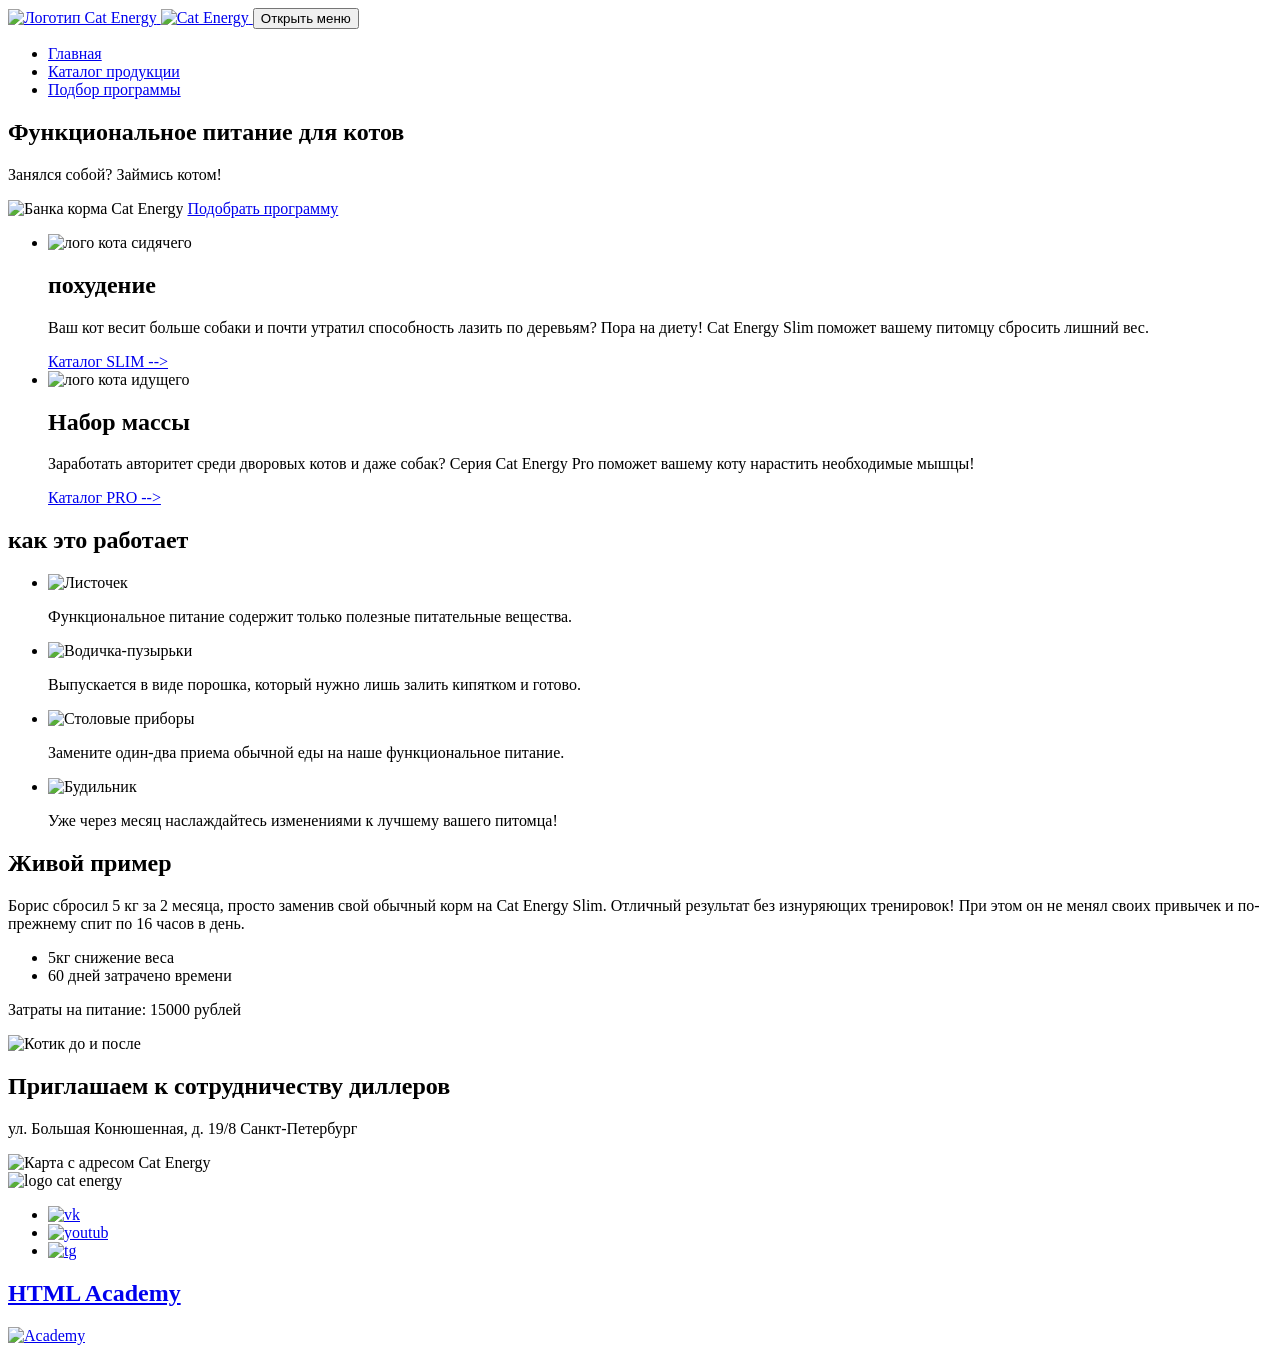
==== source/index.html @ 2f7c8b17 "Добавляет разметку (#3)" ====
<!DOCTYPE html>
<html class="page" lang="ru">

<head>
  <meta charset="UTF-8">
  <title>Cat Energy</title>
  <meta name="viewport" content="width=device-width,initial-scale=1">
  <link rel="stylesheet" href="styles/styles.css">
  <script src="scripts/index.js" defer></script>
</head>

<body class="page__body">

  <header class="page-header">
    <nav class="main-navigation">
      <a class="main-navigation__logo" href="index.html">
        <img class="main-navigation__logo-image" src="img/logo-mobile.svg" width="33" height="38" alt="Логотип Cat Energy">

        <img class="main-navigation__logo-text" src="img/logo-text.svg" width="101" height="18" alt="Cat Energy">
      </a>

      <button class="main-navigation__toggle" type="button">
        <span class="visually-hidden">
          Открыть меню
        </span>
      </button>

      <ul class="site-list">
        <li class="site-list__item">
          <a class="site-list__link site-list__link--current" href="catalog.html">
            Главная
          </a>
        </li>

        <li class="site-list__item">
          <a class="site-list__link" href="catalog.html">
            Каталог продукции
          </a>
        </li>

        <li class="site-list__item">
          <a class="site-list__link" href="#">
            Подбор программы
          </a>
        </li>
      </ul>
    </nav>
  </header>

  <main class="main-container">

    <section class="promo">
      <h1 class="promo__title">
        Функциональное питание для котов
      </h1>

      <p class="promo__text">
        Занялся собой? Займись котом!
      </p>

      <img class="promo__image" src="img/index-can-mobile.png" width="280" height="270" alt="Банка корма Cat Energy">

      <a class="promo__button button" href="catalog.html">
        Подобрать программу
      </a>
    </section>

    <section class="programs">

      <ul class="programs__list">
        <li class="programs__item">
          <img class="programs__logo" src="#" width="50" height="50" alt="лого кота сидячего">
          <h2 class="programs__title">похудение</h2>
          <p class="programs__paragraph">
            Ваш кот весит больше собаки и почти утратил способность лазить по деревьям? Пора на диету! Cat Energy Slim поможет вашему питомцу сбросить лишний вес.
          </p>
          <a class="programs__link" href="#">Каталог SLIM --></a>
        </li>
        <li class="programs__item">
          <img class="programs__logo" src="#" width="67" height="50" alt="лого кота идущего">
          <h2 class="programs__title">Набор массы</h2>
          <p class="programs__paragraph">
            Заработать авторитет среди дворовых котов и даже собак? Серия Cat Energy Pro поможет вашему коту нарастить необходимые мышцы!</p>
          <a class=" programs__link" href="#">Каталог PRO --></a>
        </li>
      </ul>
    </section>

    <section class="adventeges">
      <h2 class="adventeges__title">как это работает</h2>
      <ul class="adventeges__list">
        <li class="adventeges__item">
          <img src="#" width="60" height="60" alt="Листочек">
          <p class="adventeges__paragraph">Функциональное питание
            содержит только полезные
            питательные вещества.</p>
        </li>
        <li class="adventeges__item">
          <img src="#" width="60" height="60" alt="Водичка-пузырьки">
          <p class="adventeges__paragraph">Выпускается в виде порошка,
            который нужно лишь залить
            кипятком и готово.</p>
        </li>
        <li class="adventeges__item">
          <img src="#" width="60" height="60" alt="Столовые приборы">
          <p class="adventeges__paragraph">Замените один-два приема
            обычной еды на наше
            функциональное питание.</p>
        </li>
        <li class="adventeges__item">
          <img src="#" width="60" height="60" alt="Будильник">
          <p class="adventeges__paragraph">Уже через месяц наслаждайтесь изменениями к лучшему вашего питомца!</p>
        </li>
      </ul>
    </section>

    <section class="example">
      <h2 class="example__title">Живой пример</h2>
      <p class="example__paragraph">Борис сбросил 5 кг за 2 месяца, просто заменив свой обычный корм на Cat Energy Slim. Отличный результат без изнуряющих тренировок! При этом он не менял своих привычек и по-прежнему спит по 16 часов в день.</p>
      <ul class="example__list">
        <li class="example__item">5кг снижение веса</li>
        <li class="example__item">60 дней затрачено времени</li>
      </ul>
      <p class=" example_paragraph">Затраты на питание: 15000 рублей</p>
      <img class="example__logo" width="280" height="256" src="#" alt="Котик до и после">

    </section>

    <section class="contacts">
      <h2 class="contacts__title">Приглашаем к сотрудничеству диллеров</h2>
      <p class="contacts__paragraph">ул. Большая
        Конюшенная, д. 19/8
        Санкт-Петербург</p>
      <img class="contacts__map" width="320" height="362" src="#" alt="Карта с адресом Cat Energy">
    </section>
  </main>

  <footer class="site-footer">
    <img class="site-footer__logo" width="128" height="24" src="#" alt="logo cat energy">
    <ul class=" site-footer__social-network">
      <li class="site-footer__social-network-item">
        <a class="site-footer__social-network-link" href="#">
          <img class="site-footer__social-network-icon" width="28" height="22" src="#" alt="vk">
        </a>
      </li>
      <li class="site-footer__social-network-item">
        <a class="site-footer__social-network-link" href="#">
          <img class="site-footer__social-network-icon" width="28" height="22" src="#" alt="youtub">
        </a>
      </li>

      <li class="site-footer__social-network-item">
        <a class="site-footer__social-network-link" href="#">
          <img class="site-footer__social-network-icon" width="28" height="22" src="#" alt="tg">
        </a>
      </li>
    </ul>

    <section class="site-footer__copiright">
      <a class="site-footer__copiright-link" href="#">
        <h2 class="site-footer__copiright-title">
          HTML Academy
        </h2>
      </a>
      <a class="site-footer__copiright-link" href="#">
        <img class="site-footer__copiright-icon" width="27" height="34" src="#" alt="Academy">
      </a>
    </section>
  </footer>
</body>

</html>
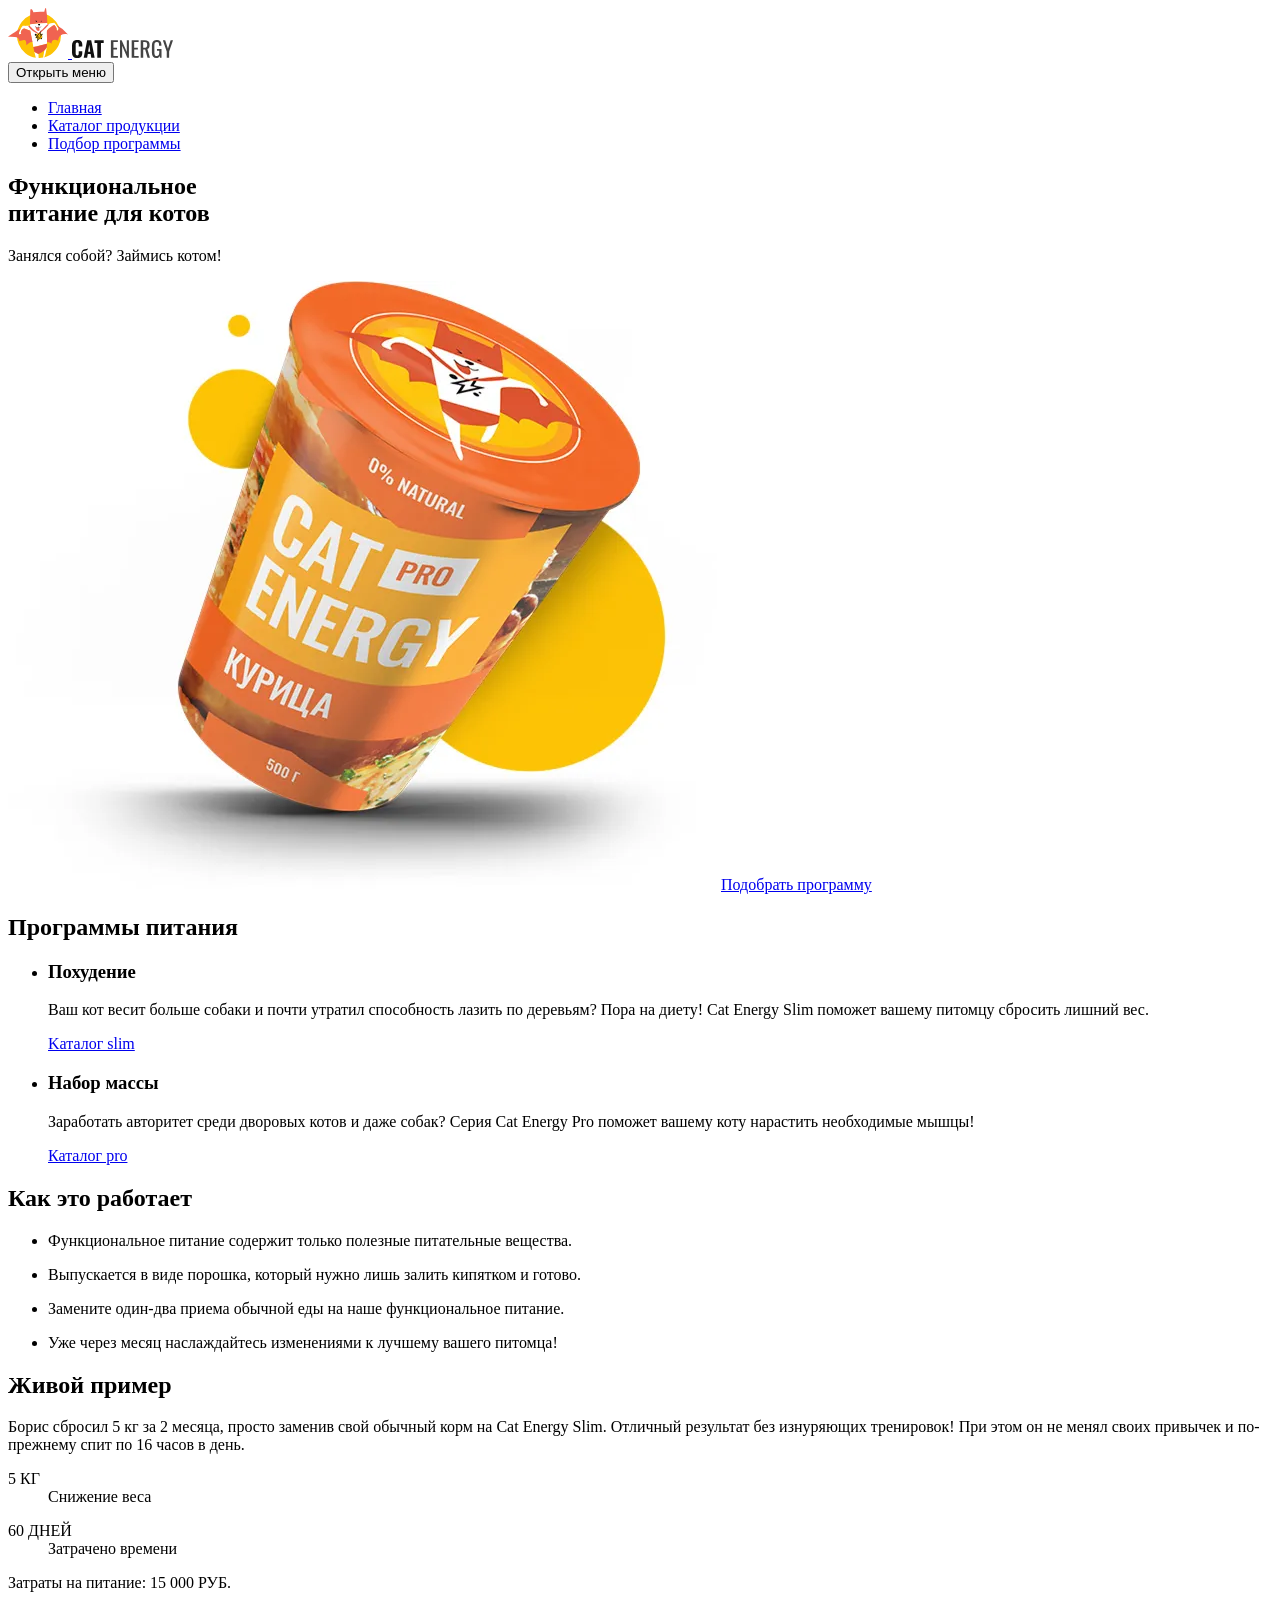
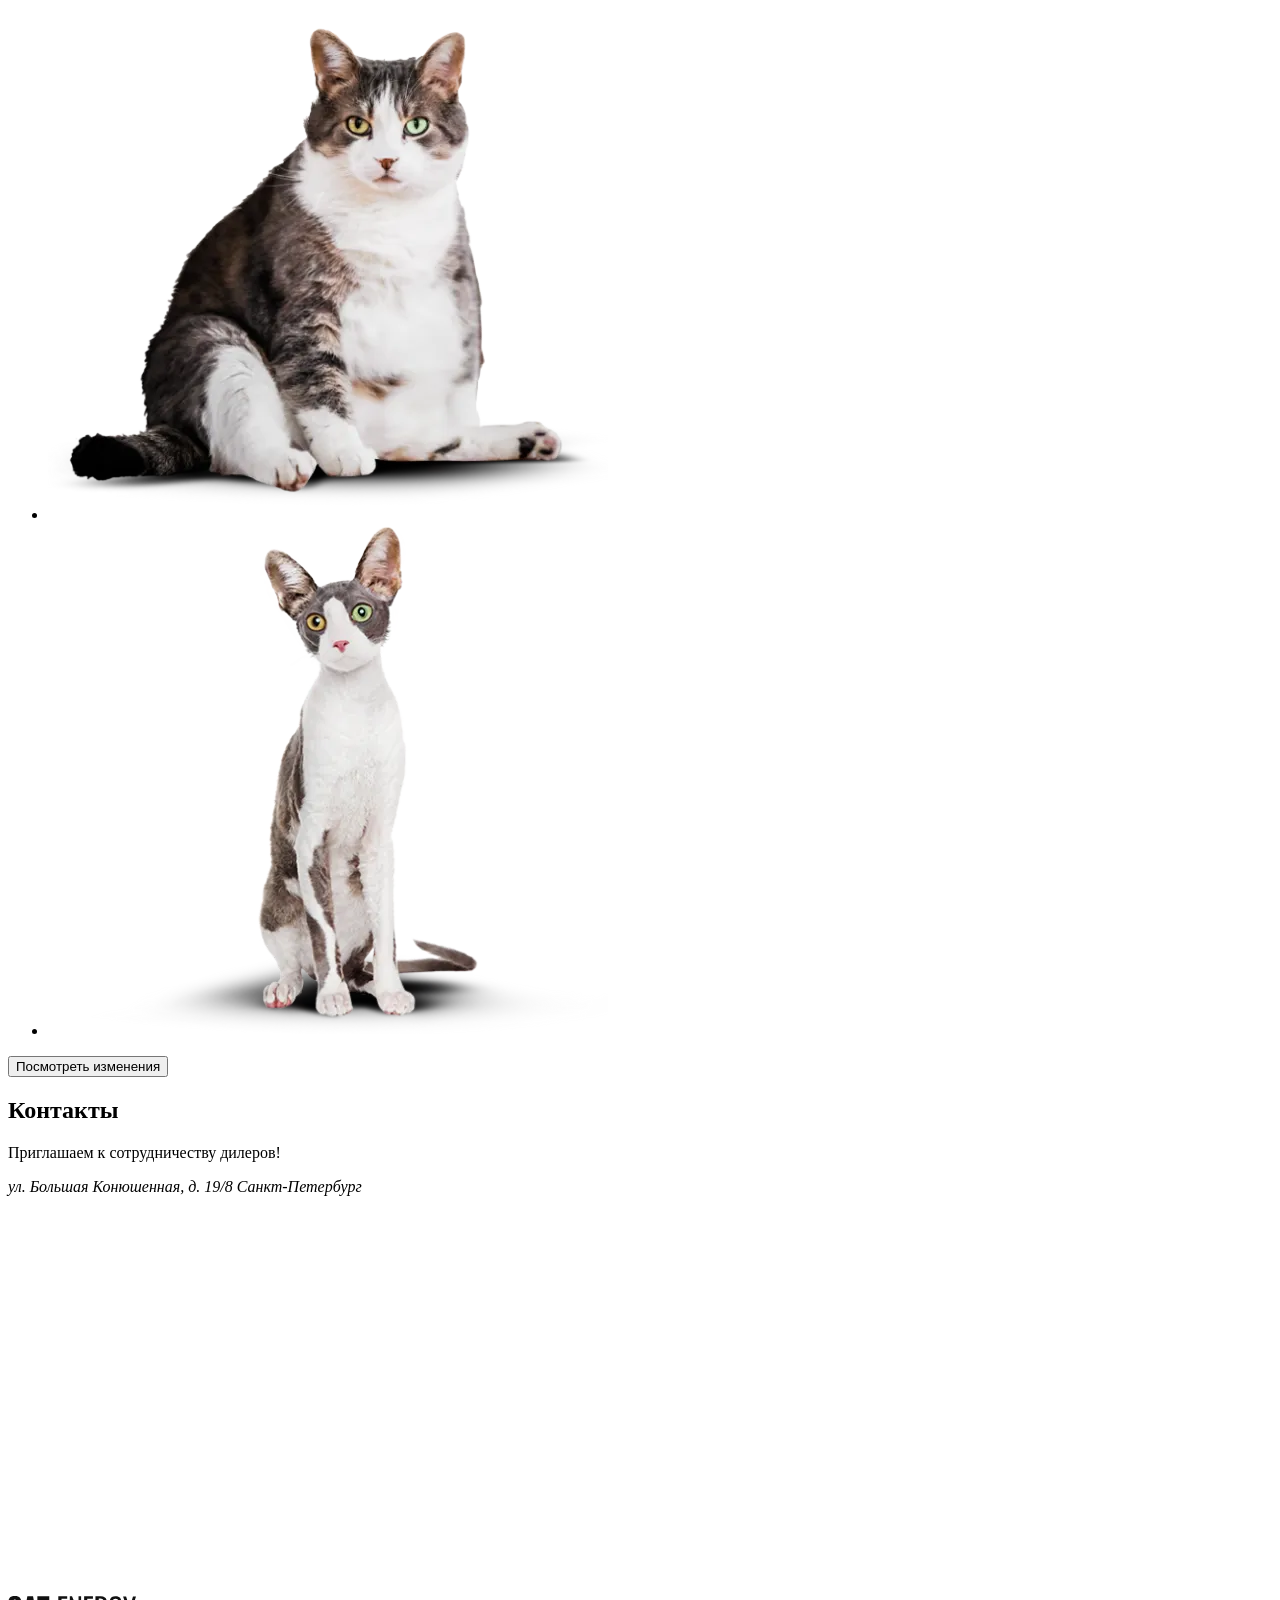
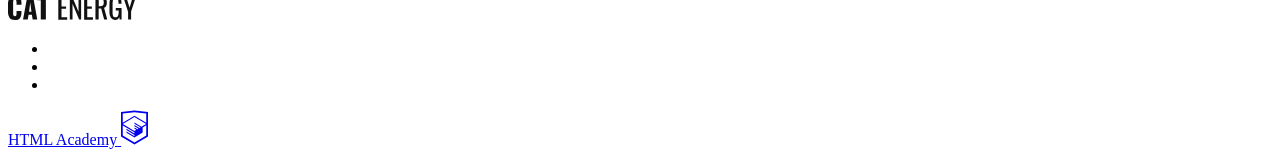
==== commit f04c854c: "Добавляет графику (#4)" ====
--- a/source/index.html
+++ b/source/index.html
@@ -3,170 +3,241 @@
 
 <head>
   <meta charset="UTF-8">
-  <title>Cat Energy</title>
+  <title>«Кэт энерджи» - функциональное питание для котов</title>
   <meta name="viewport" content="width=device-width,initial-scale=1">
+  <meta name="description" content="Производитель диетического кошачьего корма «Кэт энерджи».">
   <link rel="stylesheet" href="styles/styles.css">
+  <link rel="preload" href="fonts/oswald/oswaldregular.woff2" type="font/woff2" as="font" crossorigin="anonymous">
+  <link rel="preload" href="fonts/lato/Lato-Regular.woff2" type="font/woff2" as="font" crossorigin="anonymous">
   <script src="scripts/index.js" defer></script>
+  <link rel="icon" href="favicon.ico">
+  <link rel="icon" href="favicons/icon.svg" type="image/svg+xml">
+  <link rel="apple-touch-icon" href="favicons/apple-touch-icon.png">
+  <link rel="manifest" href="manifest.webmanifest">
 </head>
 
 <body class="page__body">
 
-  <header class="page-header">
-    <nav class="main-navigation">
-      <a class="main-navigation__logo" href="index.html">
-        <img class="main-navigation__logo-image" src="img/logo-mobile.svg" width="33" height="38" alt="Логотип Cat Energy">
-
-        <img class="main-navigation__logo-text" src="img/logo-text.svg" width="101" height="18" alt="Cat Energy">
+  <header class="main-header">
+    <div class="main-header__container">
+      <a class="main-header__logo logo" href="/">
+        <picture>
+          <source width="70" height="59" type="image/svg+xml" media="(min-width: 1440px)" srcset="images/logo-desktop.svg">
+          <source width="60" height="50" type="image/svg+xml" media="(min-width: 768px)" srcset="images/logo-tablet.svg">
+          <img class="logo__picture" src="images/logo-mobile.svg" width="33" height="38" alt="Логотип Cat Energy">
+        </picture>
+        <picture>
+          <source width="118" height="21" type="image/svg+xml" media="(min-width: 1440px)" srcset="images/logo-text-desktop.svg">
+          <source width="101" height="18" type="image/svg+xml" media="(min-width: 768px)" srcset="images/logo-text-tablet.svg">
+          <img class="logo__image" src="images/logo-text-mobile.svg" width="101" height="18" alt="Текст логотипа Cat Energy">
+        </picture>
       </a>
-
-      <button class="main-navigation__toggle" type="button">
-        <span class="visually-hidden">
-          Открыть меню
-        </span>
+    </div>
+
+    <nav class="main-navigation main-navigation--closed main-navigation--nojs">
+      <button class="main-navigation__toggle" type="button" aria-label="Main navigation">
+        <span class="visually-hidden">Открыть меню</span>
       </button>
-
-      <ul class="site-list">
-        <li class="site-list__item">
-          <a class="site-list__link site-list__link--current" href="catalog.html">
-            Главная
-          </a>
-        </li>
-
-        <li class="site-list__item">
-          <a class="site-list__link" href="catalog.html">
-            Каталог продукции
-          </a>
-        </li>
-
-        <li class="site-list__item">
-          <a class="site-list__link" href="#">
-            Подбор программы
-          </a>
-        </li>
-      </ul>
+      <div class="main-navigation__wrapper">
+        <ul class="main-navigation__list site-list main-navigation__list--close">
+          <li class="site-list__item site-list__item--active">
+            <a class="main-navigation__link main-navigation__link--index main-navigation__link--current" href="/">Главная</a>
+          </li>
+          <li class="site-list__item">
+            <a class="main-navigation__link main-navigation__link--index" href="catalog.html">Каталог продукции</a>
+          </li>
+          <li class="site-list__item">
+            <a class="main-navigation__link main-navigation__link--index" href="#">Подбор программы</a>
+          </li>
+        </ul>
+      </div>
     </nav>
   </header>
 
   <main class="main-container">
-
     <section class="promo">
-      <h1 class="promo__title">
-        Функциональное питание для котов
-      </h1>
-
-      <p class="promo__text">
-        Занялся собой? Займись котом!
-      </p>
-
-      <img class="promo__image" src="img/index-can-mobile.png" width="280" height="270" alt="Банка корма Cat Energy">
-
-      <a class="promo__button button" href="catalog.html">
-        Подобрать программу
+      <div class="promo__wrapper">
+        <h1 class="promo__title title">Функциональное<br>питание для котов</h1>
+        <p class="promo__slogan">Занялся собой? Займись котом!</p>
+      </div>
+      <div class="container">
+        <picture>
+          <source width="552" height="499" type="image/webp" media="(min-width: 1440px)" srcset="images/can-desktop@1x.webp, images/can-desktop@2x.webp 2x">
+          <source width="709" height="609" type="image/webp" media="(min-width: 768px)" srcset="images/can-tablet@1x.webp, images/can-tablet@2x.webp 2x">
+          <source type="image/webp" srcset="images/can-mobile@1x.webp, images/can-mobile@2x.webp 2x">
+          <source width="552" height="499" type="image/png" media="(min-width: 1440px)" srcset="images/can-desktop@1x.png 1x, images/can-desktop@2x.png 2x">
+          <source width="709" height="609" type="image/jpeg" media="(min-width: 768px)" srcset="images/can-tablet@1x.jpg 1x, images/can-tablet@2x.jpg 2x">
+          <img class="promo__image" src="images/can-mobile@1x.png" width="280" height="270" srcset="images/can-mobile@2x.png 2x" alt="Упаковка еды для котов серии PRO">
+        </picture>
+        <a class="promo__link button text-boxes" href="#">Подобрать программу</a>
+      </div>
+    </section>
+    <section class="programs container container-padding">
+      <div class="programs__wrapper">
+        <h2 class="visually-hidden">Программы питания</h2>
+        <ul class="programs__list">
+          <li class="programs__item programs__item--loss">
+            <h3 class="programs__title">Похудение</h3>
+            <p class="programs__description">
+              Ваш кот весит больше собаки и почти утратил способность
+              лазить по деревьям? Пора на диету! Cat Energy Slim поможет
+              вашему питомцу сбросить лишний вес.
+            </p>
+            <a class="programs__link" href="#">
+              Kаталог slim
+              <span class="programs__link-icon"></span></a>
+          </li>
+          <li class="programs__item programs__item--gain">
+            <h3 class="programs__title programs__title--gain">Набор массы</h3>
+            <p class="programs__description">
+              Заработать авторитет среди дворовых котов и даже собак?
+              Серия Cat Energy Pro поможет вашему коту нарастить
+              необходимые мышцы!
+            </p>
+            <a class="programs__link" href="#">
+              Каталог pro
+              <span class="programs__link-icon"></span></a>
+          </li>
+        </ul>
+      </div>
+    </section>
+    <section class="guide container container-padding">
+      <div class="guide__wrapper">
+        <h2 class="guide__title title-second">Как это работает</h2>
+        <ul class="guide__list">
+          <li class="guide__item guide__item--nutrients  enumerator">
+            <p class="guide__description">
+              Функциональное питание
+              содержит только полезные
+              питательные вещества.
+            </p>
+          </li>
+          <li class="guide__item guide__item--powder  enumerator">
+            <p class="guide__description">
+              Выпускается в виде порошка,
+              который нужно лишь залить
+              кипятком и готово.
+            </p>
+          </li>
+          <li class="guide__item guide__item--replacement enumerator">
+            <p class="guide__description">
+              Замените один-два приема
+              обычной еды на наше
+              функциональное питание.
+            </p>
+          </li>
+          <li class="guide__item guide__item--change  enumerator">
+            <p class="guide__description">
+              Уже через месяц наслаждайтесь
+              изменениями к лучшему вашего
+              питомца!
+            </p>
+          </li>
+        </ul>
+      </div>
+    </section>
+    <section class=" example">
+      <div class="example__wrapper">
+        <div class="example__background container container-padding">
+          <h2 class="example__title title-second">Живой пример</h2>
+          <p class="example__text">
+            Борис сбросил 5 кг за 2 месяца, просто заменив свой
+            обычный корм на Cat Energy Slim. Отличный результат
+            без изнуряющих тренировок! При этом он не менял своих
+            привычек и по-прежнему спит по 16 часов в день.
+          </p>
+          <div class="example__line">
+            <div class="example__list">
+              <dl class="example__discription">
+                <dt class="example__value">5 КГ</dt>
+                <dd class="example__option">Cнижение веса</dd>
+              </dl>
+              <dl class="example__discription">
+                <dt class="example__value">60 ДНЕЙ</dt>
+                <dd class="example__option">Затрачено времени</dd>
+              </dl>
+            </div>
+            <p class="example__cost">Затраты на питание: <span class="example__price">15 000 РУБ.</span></p>
+          </div>
+        </div>
+        <div class="slider">
+          <div class="slider__container">
+            <ul class="slider__images">
+              <li class="slider__image slider__image--before">
+                <picture>
+                  <source type="image/webp" media="(min-width: 768px)" srcset="images/cat-before-tablet-desktop@1x.webp, images/cat-before-tablet-desktop@2x.webp 2x" width="560" height="512">
+                  <source type="image/webp" srcset="images/cat-before-mobile@1x.webp, images/cat-before-mobile@2x.webp 2x">
+                  <source type="image/png" media="(min-width: 768px)" srcset="images/cat-before-tablet-desktop@1x.png, images/cat-before-tablet-desktop@2x.png 2x" width="560" height="512">
+                  <img class="slider__before" src="images/cat-before-mobile@1x.png" srcset="images/cat-before-mobile@2x.png 2x" alt="Кот до приема cat Energy" width="280" height="256">
+                </picture>
+              </li>
+              <li class="slider__image slider__image--after">
+                <picture>
+                  <source type="image/webp" media="(min-width: 768px)" srcset="images/cat-after-tablet-desktop@1x.webp, images/cat-after-tablet-desktop@2x.webp 2x" width="560" height="512">
+                  <source type="image/webp" srcset="images/cat-after-mobile@1x.webp, images/cat-after-mobile@2x.webp 2x">
+                  <source type="image/png" media="(min-width: 768px)" srcset="images/cat-after-tablet-desktop@1x.png, images/cat-after-tablet-desktop@2x.png 2x" width="560" height="512">
+                  <img class="slider__after" src="images/cat-after-mobile@1x.png" srcset="images/cat-after-mobile@2x.png 2x" alt="Кот после приема cat Energy" width="280" height="256">
+                </picture>
+              </li>
+            </ul>
+
+            <div class="slider__input">
+              <button class="slider__button" type="button">
+                <span class="visually-hidden">Посмотреть изменения</span>
+              </button>
+            </div>
+          </div>
+        </div>
+      </div>
+    </section>
+  </main>
+  <footer class="main-footer">
+    <section class="contacts">
+      <h2 class="visually-hidden">Контакты</h2>
+      <div class="contacts__wrapper container container-padding">
+        <div class="contacts__content">
+          <p class="contacts__slogan text-boxes">Приглашаем
+            <span class="line-break-span">к сотрудничеству</span>
+            дилеров!
+          </p>
+          <address class="contacts__address">ул. Большая
+            <span class="line-break-span">Конюшенная, д. 19/8</span>
+            <span class="contacts__city">Санкт-Петербург</span>
+          </address>
+        </div>
+      </div>
+      <div class="contacts__map" id="map" style="width:100%; height:400px"></div>
+    </section>
+    <div class="main-footer__wrapper container container-padding">
+      <a class="main-footer__logo logo" href="/" aria-label="Логотип Cat Energy">
+        <img class="logo__text" src="images/logo-text.svg" width="128" height="24" alt="Товарный знак компании Cat Energy">
       </a>
-    </section>
-
-    <section class="programs">
-
-      <ul class="programs__list">
-        <li class="programs__item">
-          <img class="programs__logo" src="#" width="50" height="50" alt="лого кота сидячего">
-          <h2 class="programs__title">похудение</h2>
-          <p class="programs__paragraph">
-            Ваш кот весит больше собаки и почти утратил способность лазить по деревьям? Пора на диету! Cat Energy Slim поможет вашему питомцу сбросить лишний вес.
-          </p>
-          <a class="programs__link" href="#">Каталог SLIM --></a>
-        </li>
-        <li class="programs__item">
-          <img class="programs__logo" src="#" width="67" height="50" alt="лого кота идущего">
-          <h2 class="programs__title">Набор массы</h2>
-          <p class="programs__paragraph">
-            Заработать авторитет среди дворовых котов и даже собак? Серия Cat Energy Pro поможет вашему коту нарастить необходимые мышцы!</p>
-          <a class=" programs__link" href="#">Каталог PRO --></a>
-        </li>
-      </ul>
-    </section>
-
-    <section class="adventeges">
-      <h2 class="adventeges__title">как это работает</h2>
-      <ul class="adventeges__list">
-        <li class="adventeges__item">
-          <img src="#" width="60" height="60" alt="Листочек">
-          <p class="adventeges__paragraph">Функциональное питание
-            содержит только полезные
-            питательные вещества.</p>
-        </li>
-        <li class="adventeges__item">
-          <img src="#" width="60" height="60" alt="Водичка-пузырьки">
-          <p class="adventeges__paragraph">Выпускается в виде порошка,
-            который нужно лишь залить
-            кипятком и готово.</p>
-        </li>
-        <li class="adventeges__item">
-          <img src="#" width="60" height="60" alt="Столовые приборы">
-          <p class="adventeges__paragraph">Замените один-два приема
-            обычной еды на наше
-            функциональное питание.</p>
-        </li>
-        <li class="adventeges__item">
-          <img src="#" width="60" height="60" alt="Будильник">
-          <p class="adventeges__paragraph">Уже через месяц наслаждайтесь изменениями к лучшему вашего питомца!</p>
-        </li>
-      </ul>
-    </section>
-
-    <section class="example">
-      <h2 class="example__title">Живой пример</h2>
-      <p class="example__paragraph">Борис сбросил 5 кг за 2 месяца, просто заменив свой обычный корм на Cat Energy Slim. Отличный результат без изнуряющих тренировок! При этом он не менял своих привычек и по-прежнему спит по 16 часов в день.</p>
-      <ul class="example__list">
-        <li class="example__item">5кг снижение веса</li>
-        <li class="example__item">60 дней затрачено времени</li>
-      </ul>
-      <p class=" example_paragraph">Затраты на питание: 15000 рублей</p>
-      <img class="example__logo" width="280" height="256" src="#" alt="Котик до и после">
-
-    </section>
-
-    <section class="contacts">
-      <h2 class="contacts__title">Приглашаем к сотрудничеству диллеров</h2>
-      <p class="contacts__paragraph">ул. Большая
-        Конюшенная, д. 19/8
-        Санкт-Петербург</p>
-      <img class="contacts__map" width="320" height="362" src="#" alt="Карта с адресом Cat Energy">
-    </section>
-  </main>
-
-  <footer class="site-footer">
-    <img class="site-footer__logo" width="128" height="24" src="#" alt="logo cat energy">
-    <ul class=" site-footer__social-network">
-      <li class="site-footer__social-network-item">
-        <a class="site-footer__social-network-link" href="#">
-          <img class="site-footer__social-network-icon" width="28" height="22" src="#" alt="vk">
+      <div class="main-footer__social social">
+        <ul class="social__list">
+          <li class="social__item">
+            <a class="social__link social__link--vkontakte" href="https://vk.com/htmlacademy" target="_blank" rel="noreferrer noopener" aria-label="Vkontakte">
+            </a>
+          </li>
+          <li class="social__item">
+            <a class="social__link social__link--youtube" href="https://www.youtube.com/user/htmlacademyru" target="_blank" rel="noreferrer noopener" aria-label="Youtube">
+            </a>
+          </li>
+          <li class="social__item">
+            <a class="social__link social__link--telegram" href="https://t.me/htmlacademy" target="_blank" rel="noreferrer noopener" aria-label="Telegram">
+            </a>
+          </li>
+        </ul>
+      </div>
+      <div class="main-footer__copyright copyright">
+        <a class="copyright__link" href="https://htmlacademy.ru/intensive/adaptive" target="_blank" rel="noreferrer noopener"><span>HTML Academy</span>
+          <svg class="copyright__link-logo" width="27" height="35" viewBox="0 0 27 35" fill="currentColor" xmlns="http://www.w3.org/2000/svg">
+            <path d="M13.6426 0.515754L13.5 0.5L0 1.90733V26.5129L13.5 34.5L27 26.5129V1.90733L13.6426 0.515754ZM25.2344 25.5151L13.5 32.4573L1.76561 25.5151V15.4293L13.4507 22.3451L13.4701 23.5984L5.45351 18.8548L5.44295 20.0801L13.4894 24.8885L13.5088 26.175L5.46408 21.4174L5.45351 22.6427L13.5 27.4511L21.6239 22.6182V21.3929V17.409L25.2432 15.2595L25.2344 25.5151ZM25.2344 13.9519L22.0147 15.8319L20.5325 16.7071L13.4666 12.5201L13.456 13.7454L19.4957 17.318L19.4429 17.3495L19.3126 17.4247L18.4536 17.9166L13.4666 14.9689L13.456 16.1942L17.3921 18.5222L16.4591 19.1314L16.438 19.1436L13.4666 17.402L13.456 18.6273L15.4029 19.7615L13.4155 20.9483L1.7973 14.0762L13.4349 7.11831L25.2344 13.9519ZM25.2344 12.7266L13.4401 5.81075L1.76561 12.7196V3.4897L13.5 2.26442L25.2344 3.4897V12.7266Z" />
+          </svg>
         </a>
-      </li>
-      <li class="site-footer__social-network-item">
-        <a class="site-footer__social-network-link" href="#">
-          <img class="site-footer__social-network-icon" width="28" height="22" src="#" alt="youtub">
-        </a>
-      </li>
-
-      <li class="site-footer__social-network-item">
-        <a class="site-footer__social-network-link" href="#">
-          <img class="site-footer__social-network-icon" width="28" height="22" src="#" alt="tg">
-        </a>
-      </li>
-    </ul>
-
-    <section class="site-footer__copiright">
-      <a class="site-footer__copiright-link" href="#">
-        <h2 class="site-footer__copiright-title">
-          HTML Academy
-        </h2>
-      </a>
-      <a class="site-footer__copiright-link" href="#">
-        <img class="site-footer__copiright-icon" width="27" height="34" src="#" alt="Academy">
-      </a>
-    </section>
+      </div>
+    </div>
   </footer>
+  <script src="scripts/script.js"></script>
 </body>
 
 </html>
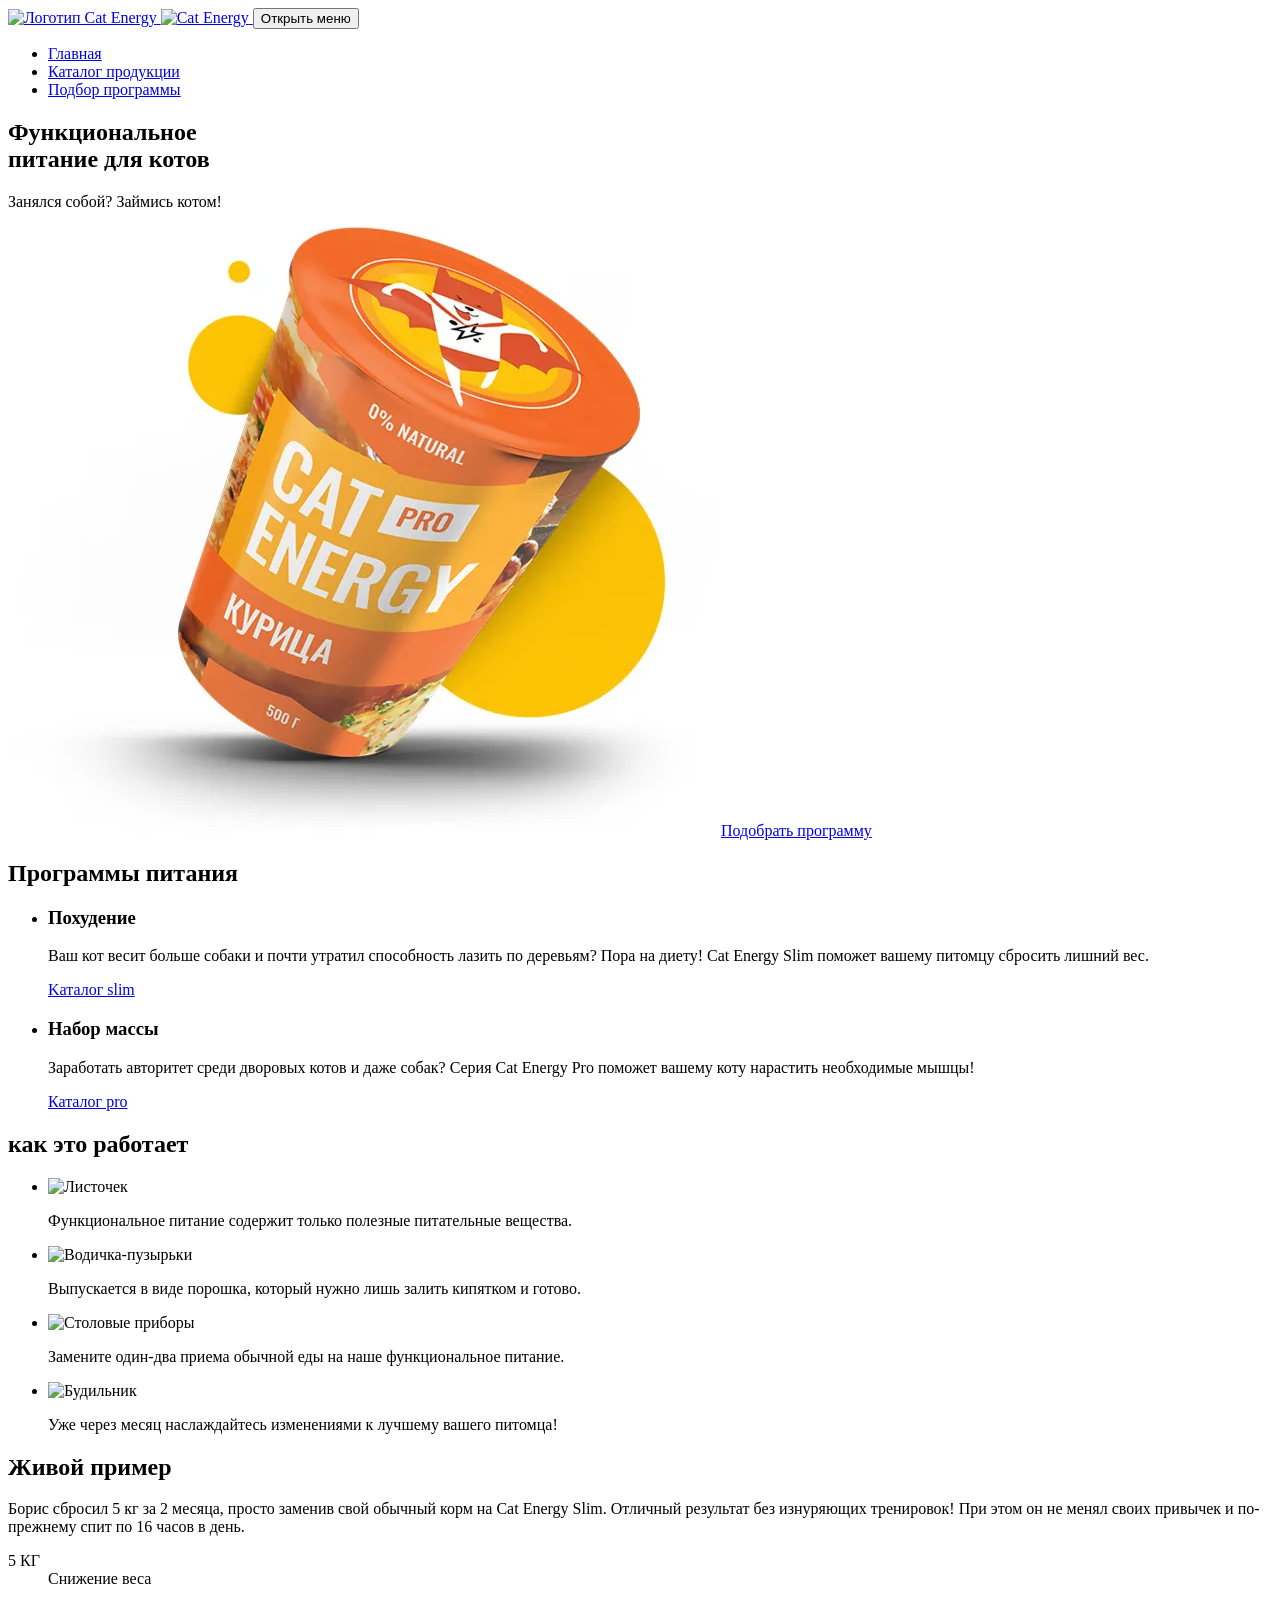
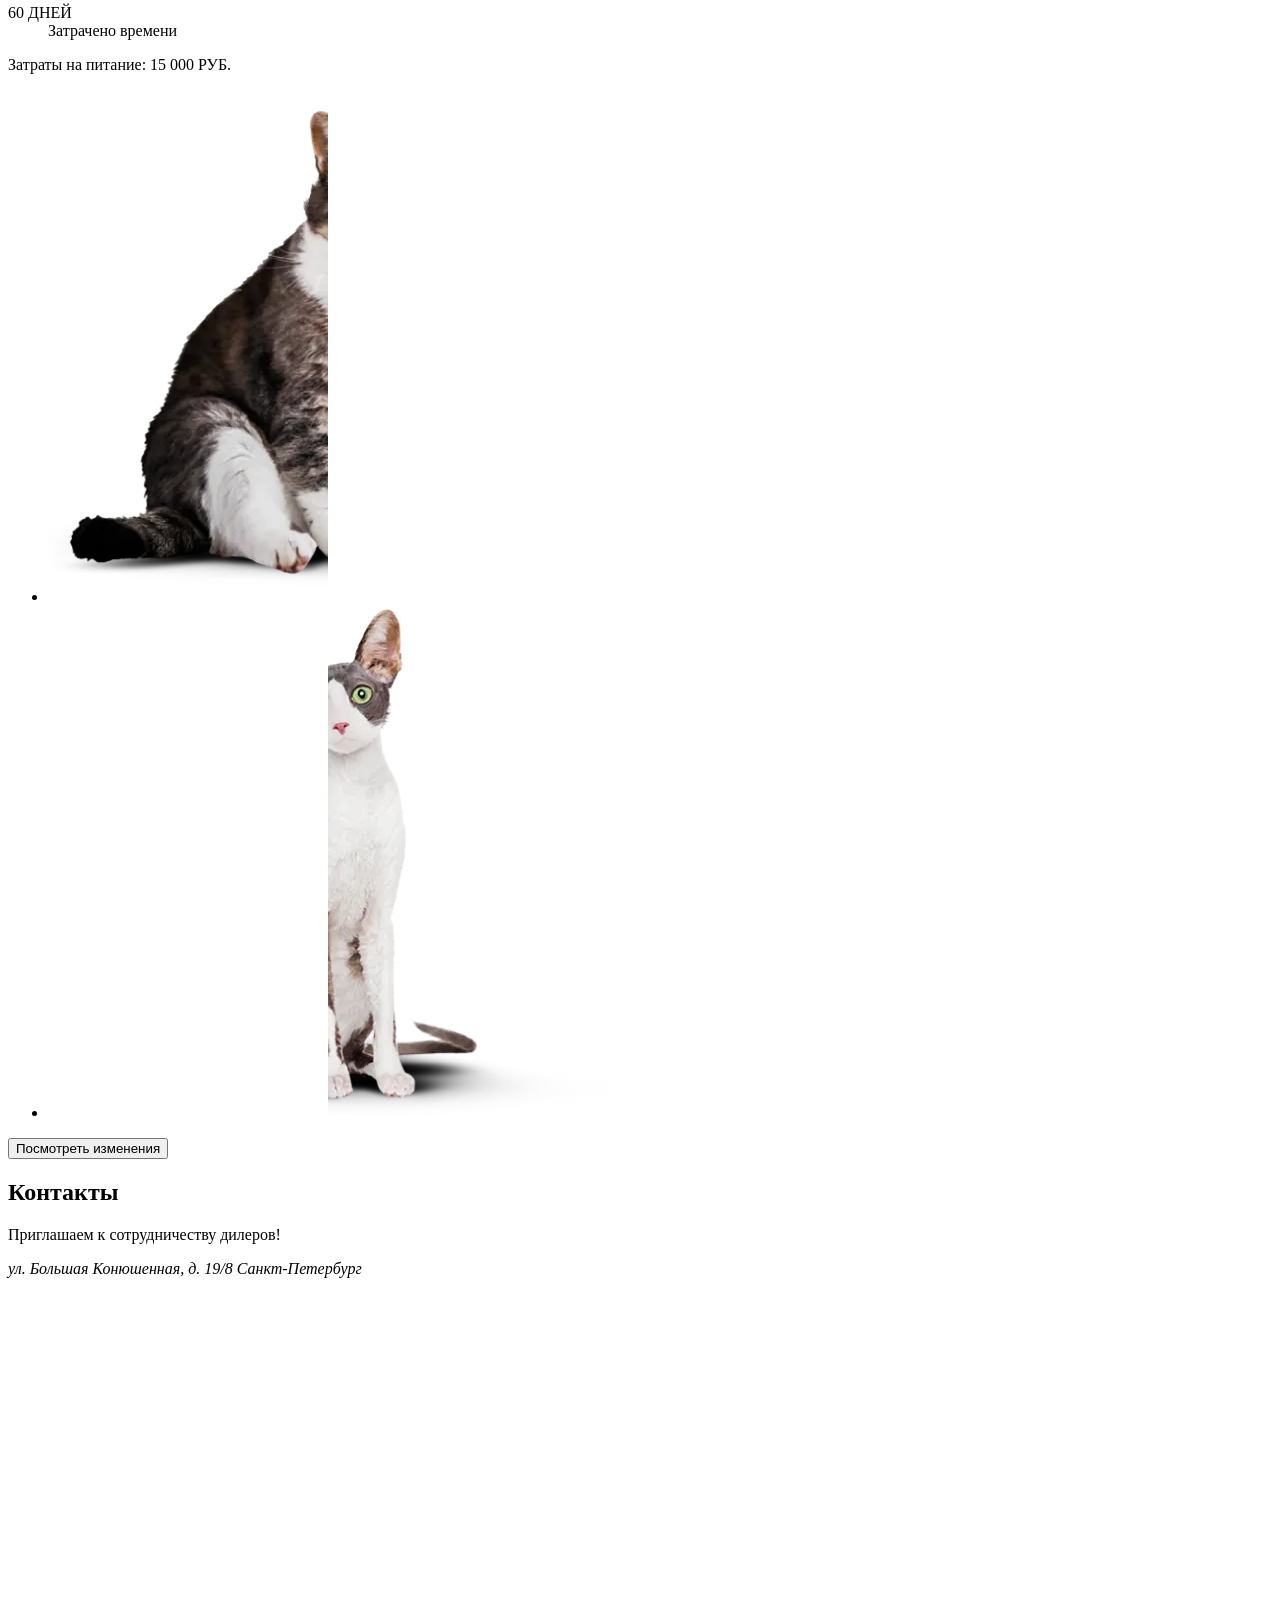
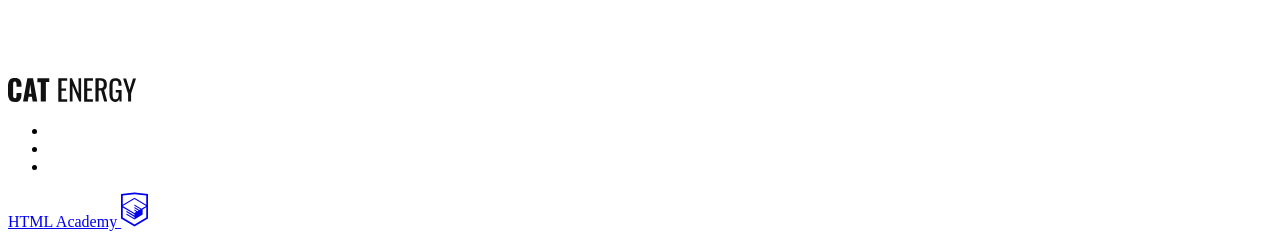
==== commit 680db83e: "Module4 task1 (#5) * Добавляет препроцессоры  * Merge branch 'master' into module4-task1" ====
--- a/source/index.html
+++ b/source/index.html
@@ -3,54 +3,57 @@
 
 <head>
   <meta charset="UTF-8">
-  <title>«Кэт энерджи» - функциональное питание для котов</title>
+  <title>Cat Energy</title>
+  <link rel="icon" href="favicon.ico">
+  <link rel="icon" href="favicons/icon.svg" type="image/svg+xml">
+  <link rel="apple-touch-icon" href="favicons/apple.png">
+  <link rel="manifest" href="manifest.webmanifest">
   <meta name="viewport" content="width=device-width,initial-scale=1">
   <meta name="description" content="Производитель диетического кошачьего корма «Кэт энерджи».">
   <link rel="stylesheet" href="styles/styles.css">
-  <link rel="preload" href="fonts/oswald/oswaldregular.woff2" type="font/woff2" as="font" crossorigin="anonymous">
-  <link rel="preload" href="fonts/lato/Lato-Regular.woff2" type="font/woff2" as="font" crossorigin="anonymous">
+  <link rel="preload" as="font" href="fonts/lato/Lato-Regular.woff2" type="font/woff2" crossorigin="anonymous">
+  <link rel="preload" as="font" href="fonts/lato/Lato-Regular.woff" type="font/woff" crossorigin="anonymous">
+  <link rel="preload" as="font" href="fonts/oswald/oswaldregular.woff2" type="font/woff2" crossorigin="anonymous">
+  <link rel="preload" as="font" href="fonts/oswald/oswaldregular.woff" type="font/woff" crossorigin="anonymous">
   <script src="scripts/index.js" defer></script>
-  <link rel="icon" href="favicon.ico">
-  <link rel="icon" href="favicons/icon.svg" type="image/svg+xml">
-  <link rel="apple-touch-icon" href="favicons/apple-touch-icon.png">
-  <link rel="manifest" href="manifest.webmanifest">
+  <script src="scripts/slider.js" defer></script>
+  <script src="https://api-maps.yandex.ru/2.1/?apikey=b741650d-aeca-472d-a761-ce8550b60bb1&lang=ru_RU" defer></script>
 </head>
 
 <body class="page__body">
-
-  <header class="main-header">
-    <div class="main-header__container">
-      <a class="main-header__logo logo" href="/">
-        <picture>
-          <source width="70" height="59" type="image/svg+xml" media="(min-width: 1440px)" srcset="images/logo-desktop.svg">
-          <source width="60" height="50" type="image/svg+xml" media="(min-width: 768px)" srcset="images/logo-tablet.svg">
-          <img class="logo__picture" src="images/logo-mobile.svg" width="33" height="38" alt="Логотип Cat Energy">
-        </picture>
-        <picture>
-          <source width="118" height="21" type="image/svg+xml" media="(min-width: 1440px)" srcset="images/logo-text-desktop.svg">
-          <source width="101" height="18" type="image/svg+xml" media="(min-width: 768px)" srcset="images/logo-text-tablet.svg">
-          <img class="logo__image" src="images/logo-text-mobile.svg" width="101" height="18" alt="Текст логотипа Cat Energy">
-        </picture>
+  <header class="page-header">
+    <nav class="main-navigation">
+      <a class="main-navigation__logo" href="index.html">
+        <img class="main-navigation__logo-image" src="img/logo-mobile.svg" width="33" height="38" alt="Логотип Cat Energy">
+
+        <img class="main-navigation__logo-text" src="img/logo-text.svg" width="101" height="18" alt="Cat Energy">
       </a>
-    </div>
-
-    <nav class="main-navigation main-navigation--closed main-navigation--nojs">
-      <button class="main-navigation__toggle" type="button" aria-label="Main navigation">
-        <span class="visually-hidden">Открыть меню</span>
+
+      <button class="main-navigation__toggle" type="button">
+        <span class="visually-hidden">
+          Открыть меню
+        </span>
       </button>
-      <div class="main-navigation__wrapper">
-        <ul class="main-navigation__list site-list main-navigation__list--close">
-          <li class="site-list__item site-list__item--active">
-            <a class="main-navigation__link main-navigation__link--index main-navigation__link--current" href="/">Главная</a>
-          </li>
-          <li class="site-list__item">
-            <a class="main-navigation__link main-navigation__link--index" href="catalog.html">Каталог продукции</a>
-          </li>
-          <li class="site-list__item">
-            <a class="main-navigation__link main-navigation__link--index" href="#">Подбор программы</a>
-          </li>
-        </ul>
-      </div>
+
+      <ul class="site-list">
+        <li class="site-list__item">
+          <a class="site-list__link site-list__link--current" href="index.html">
+            Главная
+          </a>
+        </li>
+
+        <li class="site-list__item">
+          <a class="site-list__link" href="catalog.html">
+            Каталог продукции
+          </a>
+        </li>
+
+        <li class="site-list__item">
+          <a class="site-list__link" href="#">
+            Подбор программы
+          </a>
+        </li>
+      </ul>
     </nav>
   </header>
 
@@ -101,40 +104,33 @@
         </ul>
       </div>
     </section>
-    <section class="guide container container-padding">
-      <div class="guide__wrapper">
-        <h2 class="guide__title title-second">Как это работает</h2>
-        <ul class="guide__list">
-          <li class="guide__item guide__item--nutrients  enumerator">
-            <p class="guide__description">
-              Функциональное питание
-              содержит только полезные
-              питательные вещества.
-            </p>
-          </li>
-          <li class="guide__item guide__item--powder  enumerator">
-            <p class="guide__description">
-              Выпускается в виде порошка,
-              который нужно лишь залить
-              кипятком и готово.
-            </p>
-          </li>
-          <li class="guide__item guide__item--replacement enumerator">
-            <p class="guide__description">
-              Замените один-два приема
-              обычной еды на наше
-              функциональное питание.
-            </p>
-          </li>
-          <li class="guide__item guide__item--change  enumerator">
-            <p class="guide__description">
-              Уже через месяц наслаждайтесь
-              изменениями к лучшему вашего
-              питомца!
-            </p>
-          </li>
-        </ul>
-      </div>
+
+    <section class="advantages">
+      <h2 class="advantages__title">как это работает</h2>
+      <ul class="advantages__list">
+        <li class="advantages__item">
+          <img src="#" width="60" height="60" alt="Листочек">
+          <p class="advantages__paragraph">Функциональное питание
+            содержит только полезные
+            питательные вещества.</p>
+        </li>
+        <li class="advantages__item">
+          <img src="#" width="60" height="60" alt="Водичка-пузырьки">
+          <p class="advantages__paragraph">Выпускается в виде порошка,
+            который нужно лишь залить
+            кипятком и готово.</p>
+        </li>
+        <li class="advantages__item">
+          <img src="#" width="60" height="60" alt="Столовые приборы">
+          <p class="advantages__paragraph">Замените один-два приема
+            обычной еды на наше
+            функциональное питание.</p>
+        </li>
+        <li class="advantages__item">
+          <img src="#" width="60" height="60" alt="Будильник">
+          <p class="advantages__paragraph">Уже через месяц наслаждайтесь изменениями к лучшему вашего питомца!</p>
+        </li>
+      </ul>
     </section>
     <section class=" example">
       <div class="example__wrapper">
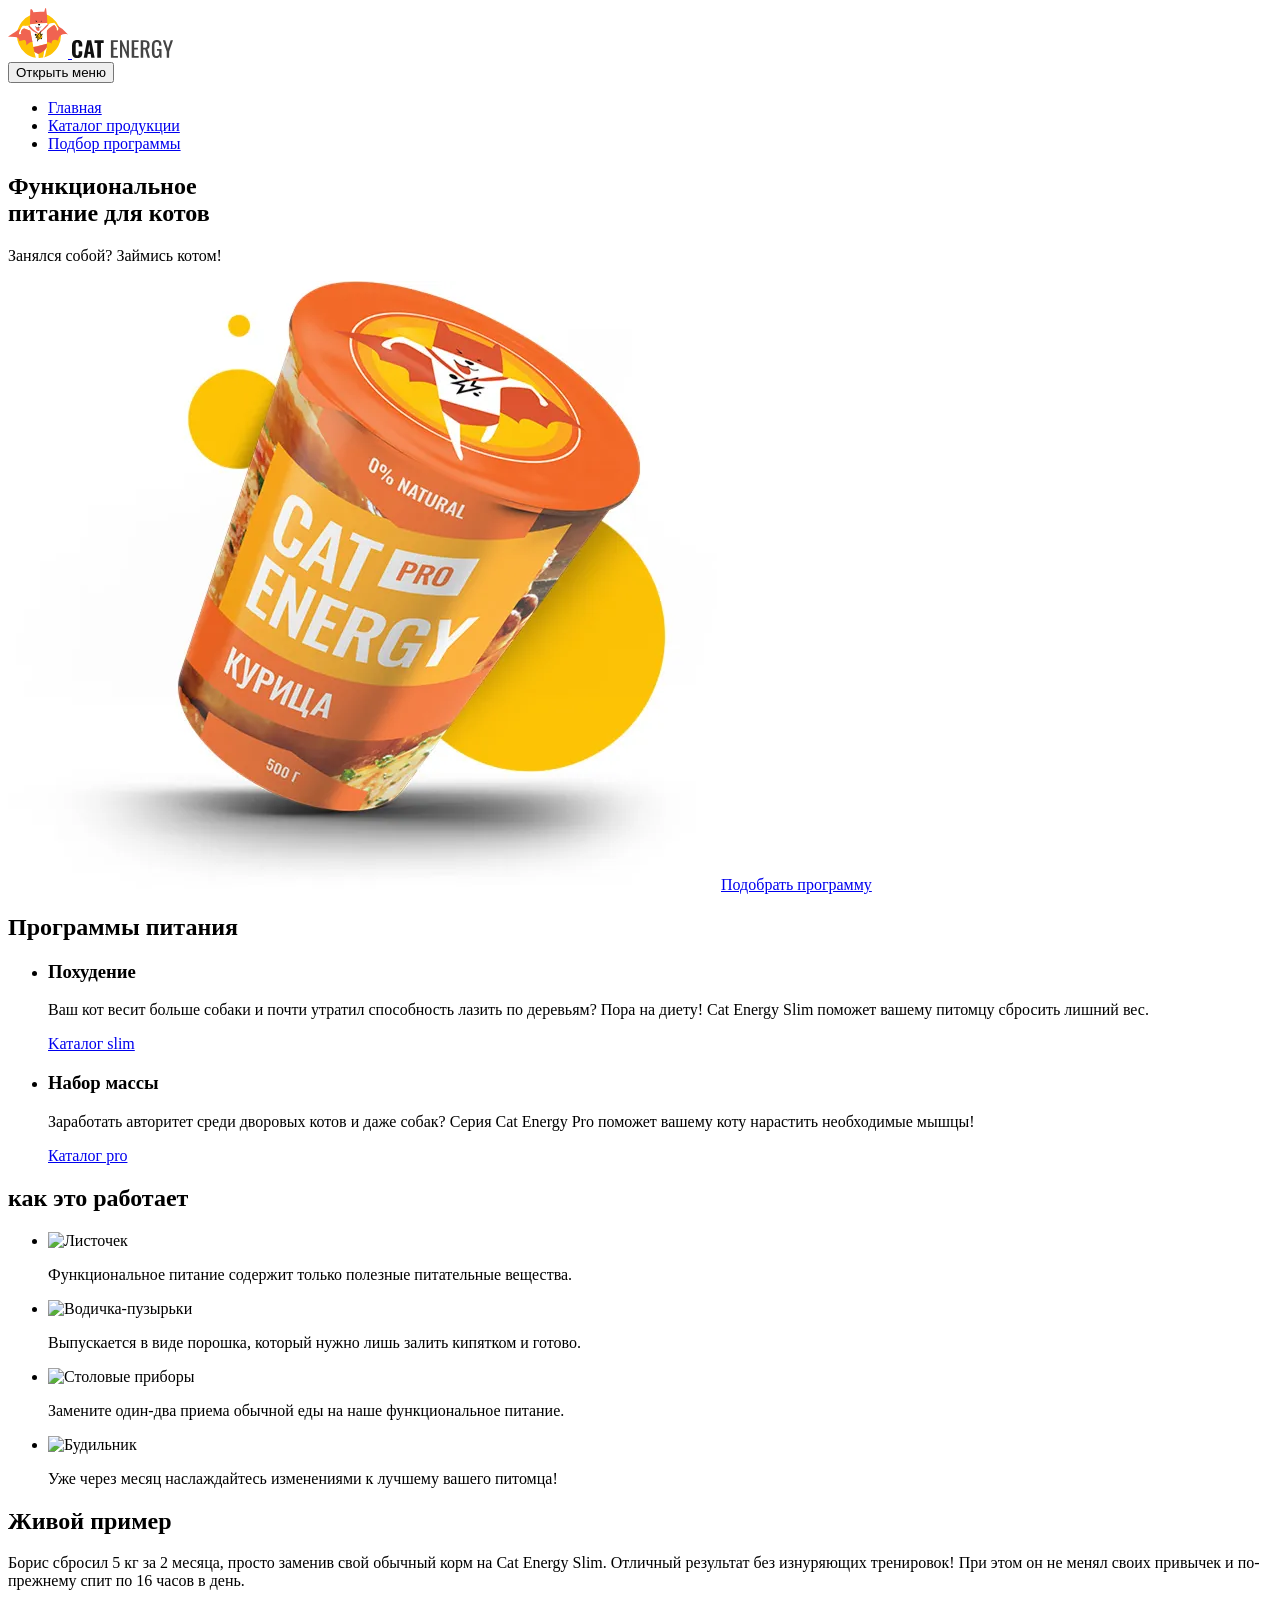
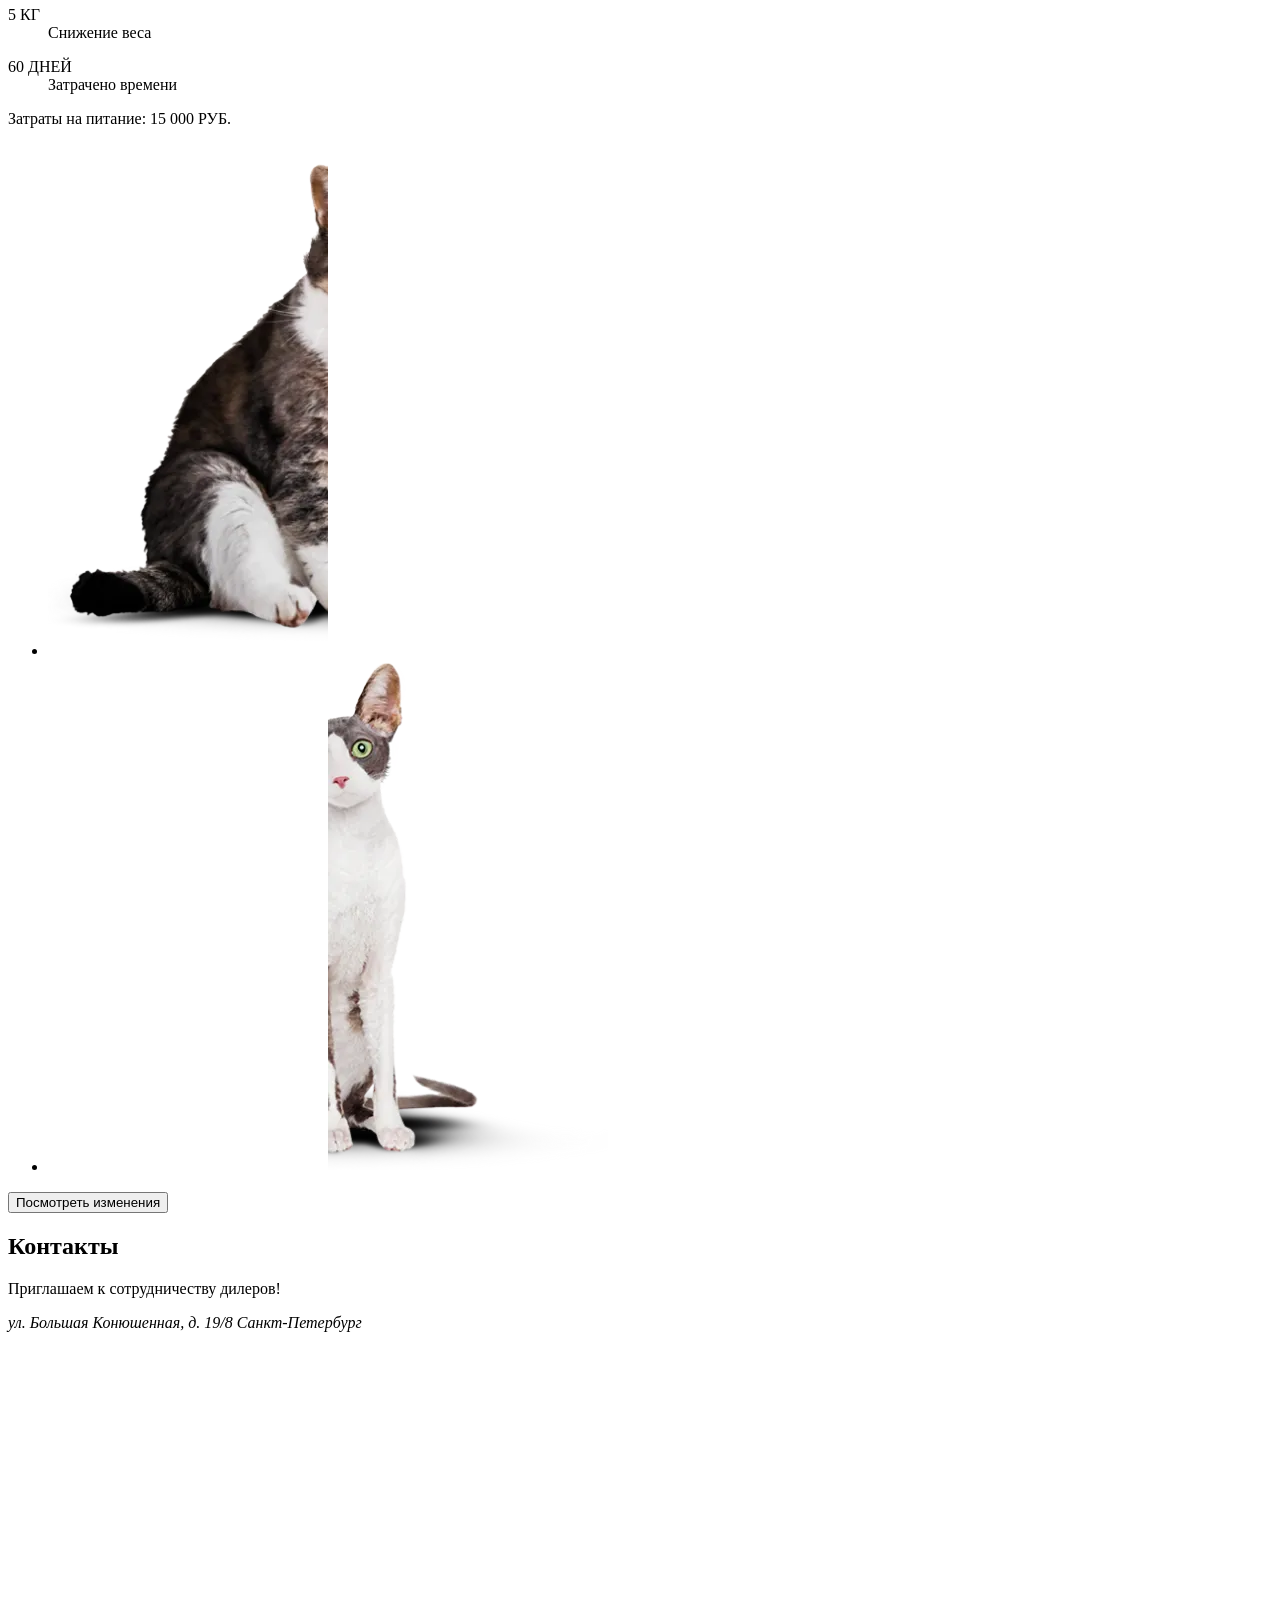
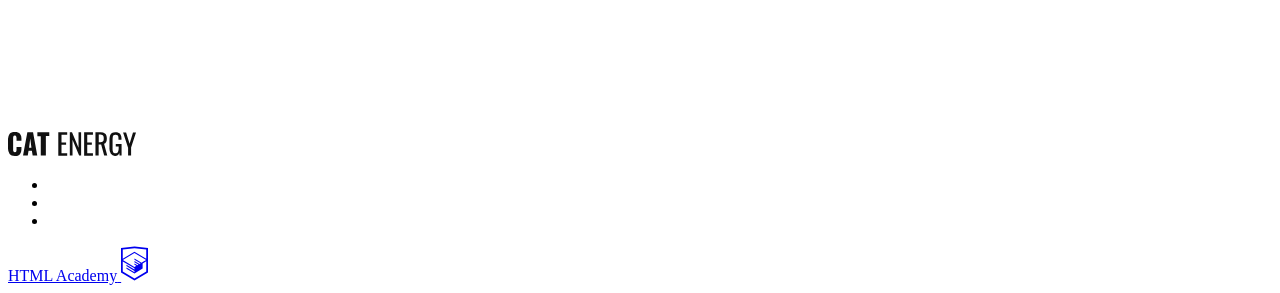
==== commit 5125b969: "Module5 task2 (#7) * изменяет head  * Merge branch 'master' into module5-task1  * Корректирует main-" ====
--- a/source/index.html
+++ b/source/index.html
@@ -21,39 +21,38 @@
 </head>
 
 <body class="page__body">
-  <header class="page-header">
-    <nav class="main-navigation">
-      <a class="main-navigation__logo" href="index.html">
-        <img class="main-navigation__logo-image" src="img/logo-mobile.svg" width="33" height="38" alt="Логотип Cat Energy">
-
-        <img class="main-navigation__logo-text" src="img/logo-text.svg" width="101" height="18" alt="Cat Energy">
+  <header class="main-header">
+    <div class="main-header__container">
+      <a class="main-header__logo logo" href="/">
+        <picture>
+          <source width="70" height="59" type="image/svg+xml" media="(min-width: 1440px)" srcset="images/logo-desktop.svg">
+          <source width="60" height="50" type="image/svg+xml" media="(min-width: 768px)" srcset="images/logo-tablet.svg">
+          <img class="logo__picture" src="images/logo-mobile.svg" width="33" height="38" alt="Логотип Cat Energy">
+        </picture>
+        <picture>
+          <source width="118" height="21" type="image/svg+xml" media="(min-width: 1440px)" srcset="images/logo-text-desktop.svg">
+          <source width="101" height="18" type="image/svg+xml" media="(min-width: 768px)" srcset="images/logo-text-tablet.svg">
+          <img class="logo__image" src="images/logo-text-mobile.svg" width="101" height="18" alt="Текст логотипа Cat Energy">
+        </picture>
       </a>
-
-      <button class="main-navigation__toggle" type="button">
-        <span class="visually-hidden">
-          Открыть меню
-        </span>
+    </div>
+    <nav class="main-navigation main-navigation--closed main-navigation--nojs">
+      <button class="main-navigation__toggle" type="button" aria-label="Main nav">
+        <span class="visually-hidden">Открыть меню</span>
       </button>
-
-      <ul class="site-list">
-        <li class="site-list__item">
-          <a class="site-list__link site-list__link--current" href="index.html">
-            Главная
-          </a>
-        </li>
-
-        <li class="site-list__item">
-          <a class="site-list__link" href="catalog.html">
-            Каталог продукции
-          </a>
-        </li>
-
-        <li class="site-list__item">
-          <a class="site-list__link" href="#">
-            Подбор программы
-          </a>
-        </li>
-      </ul>
+      <div class="main-navigation__wrapper">
+        <ul class="main-navigation__list site-list main-navigation__list--close">
+          <li class="site-list__item site-list__item--active">
+            <a class="main-navigation__link main-navigation__link--index main-navigation__link--current" href="/">Главная</a>
+          </li>
+          <li class="site-list__item">
+            <a class="main-navigation__link main-navigation__link--index" href="catalog.html">Каталог продукции</a>
+          </li>
+          <li class="site-list__item">
+            <a class="main-navigation__link main-navigation__link--index" href="#">Подбор программы</a>
+          </li>
+        </ul>
+      </div>
     </nav>
   </header>
 
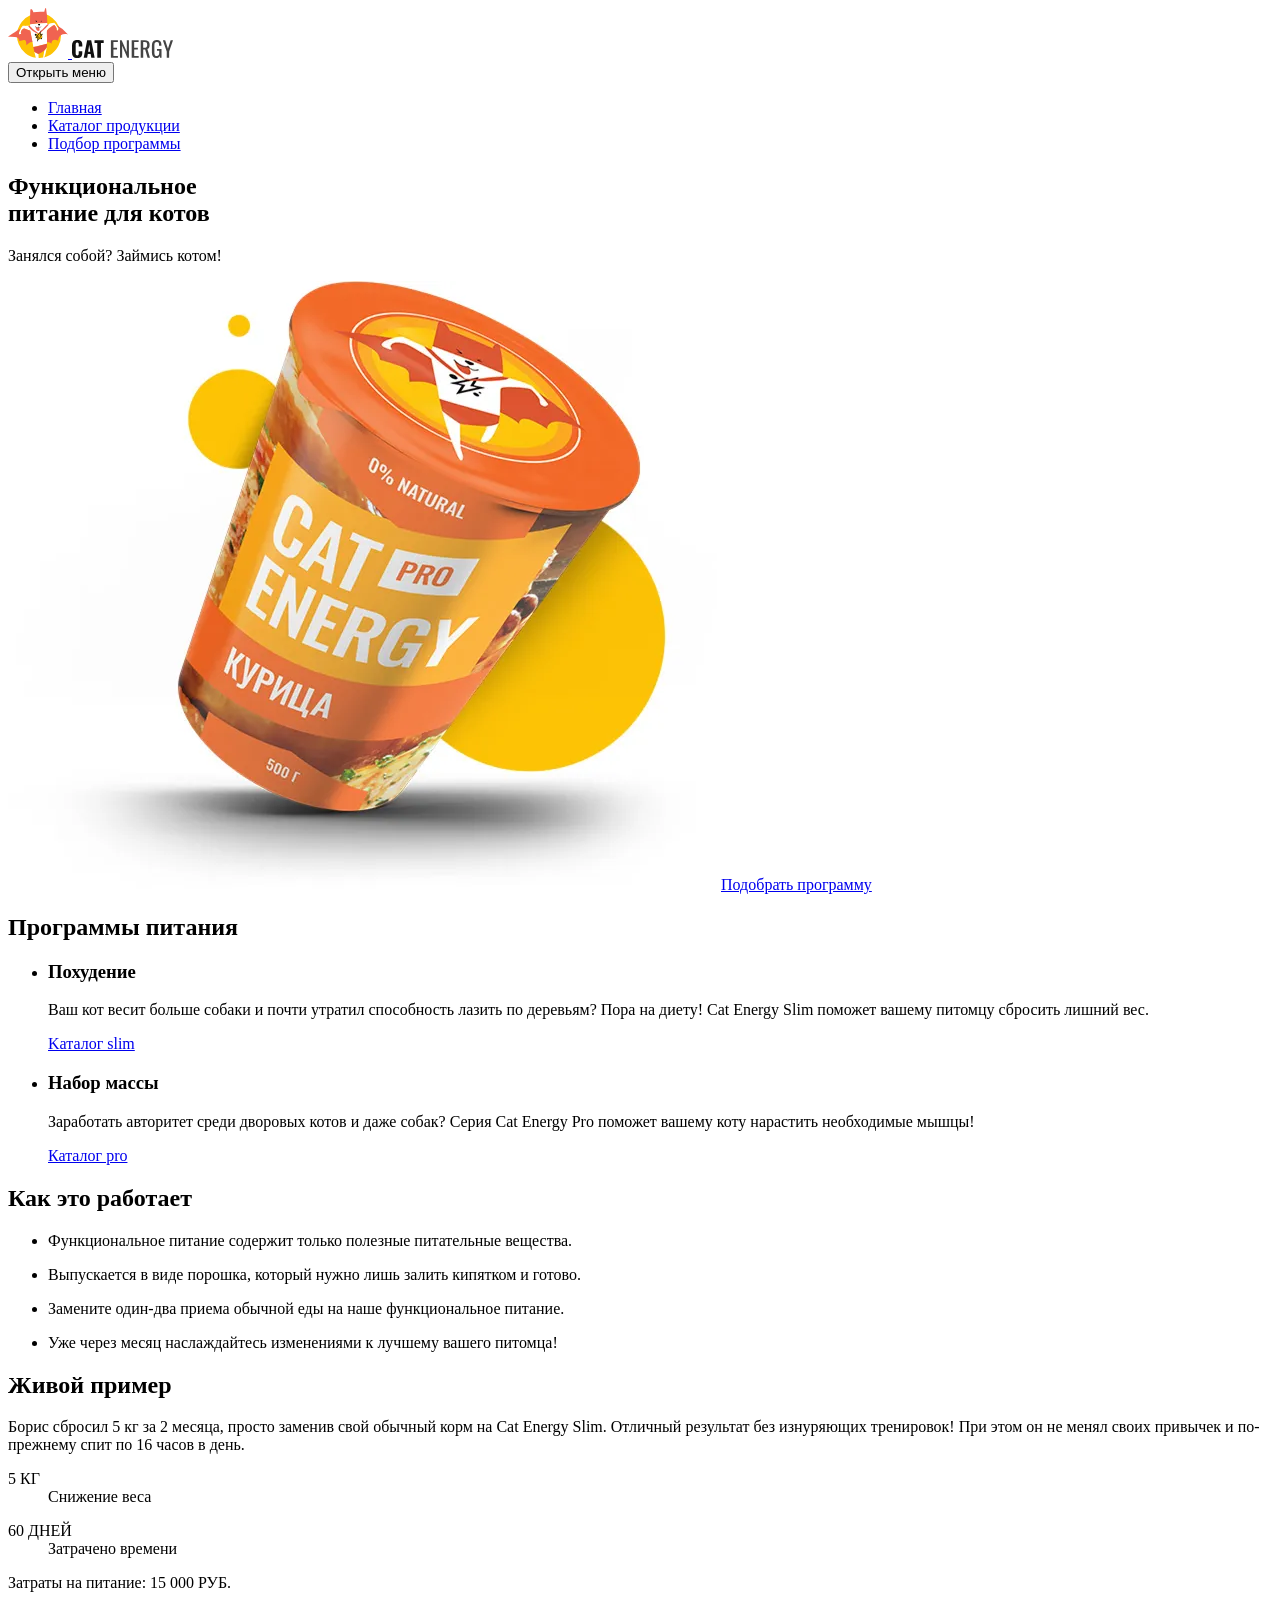
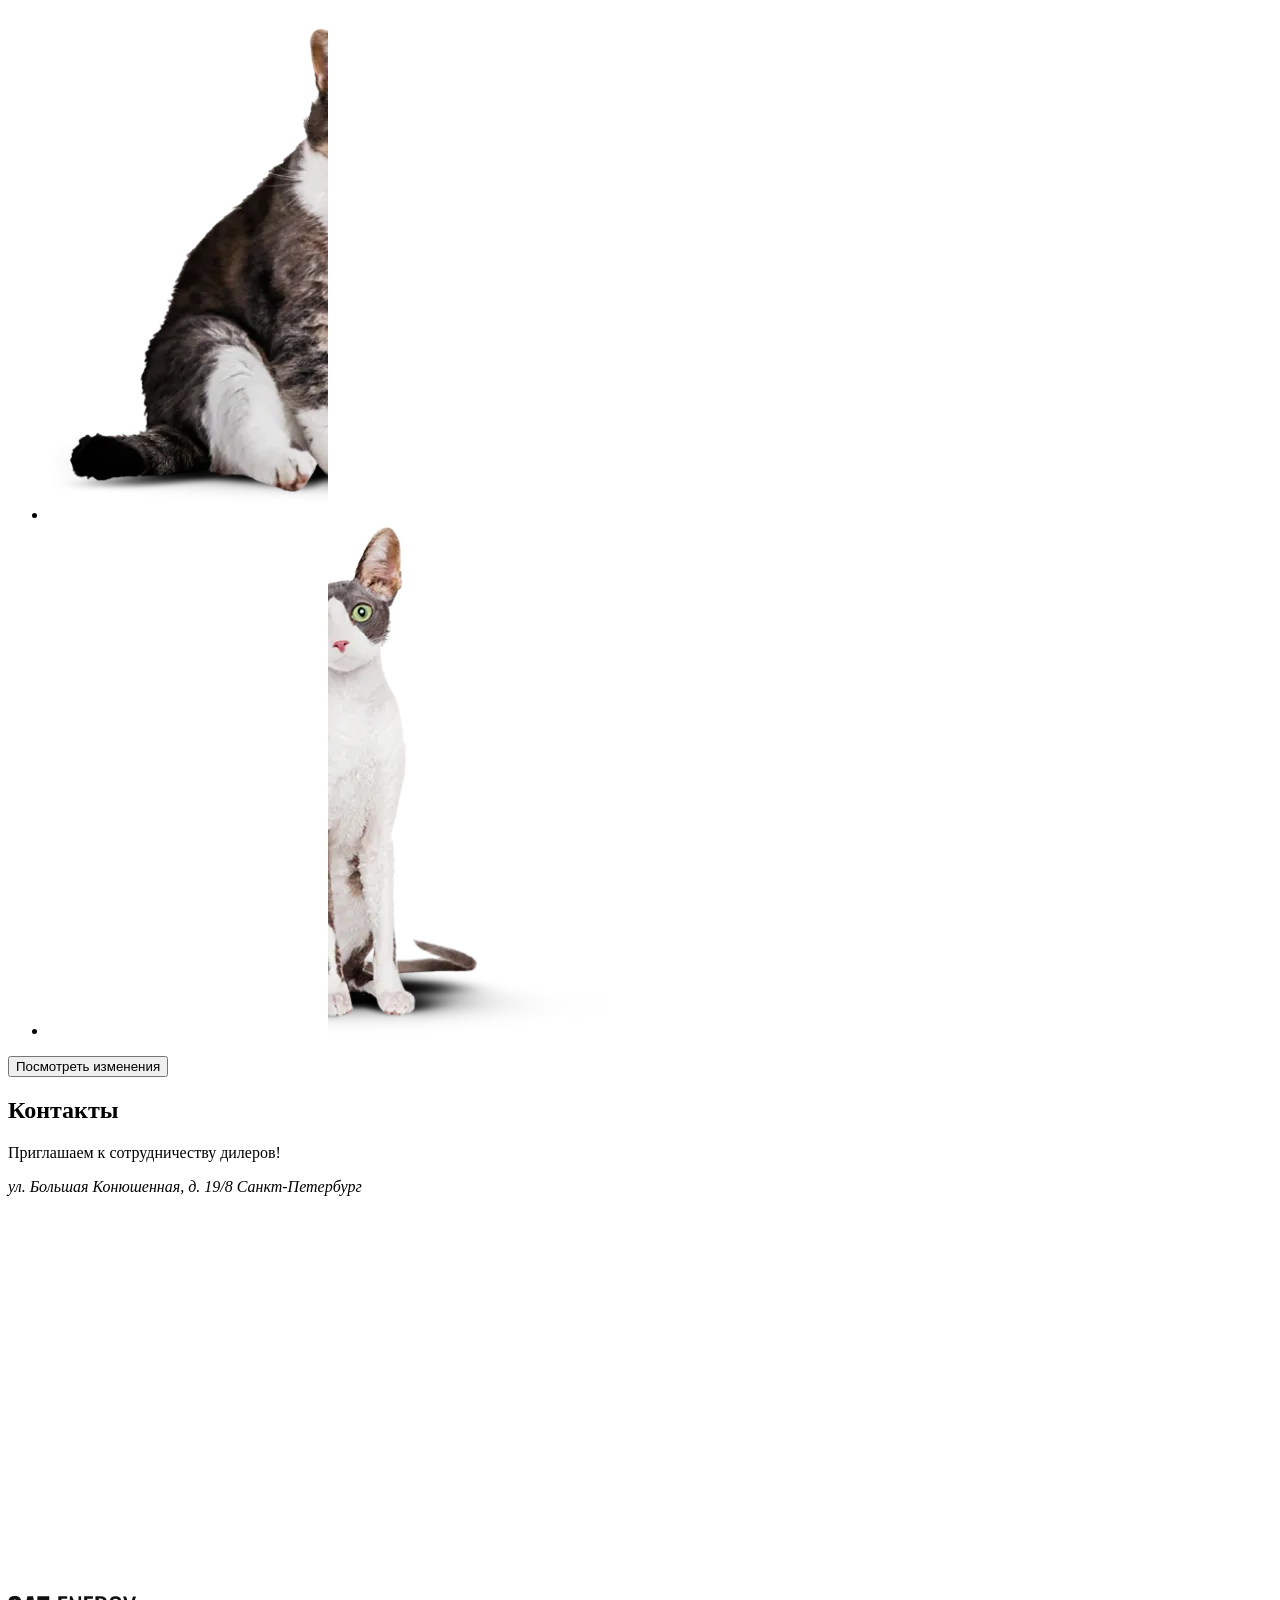
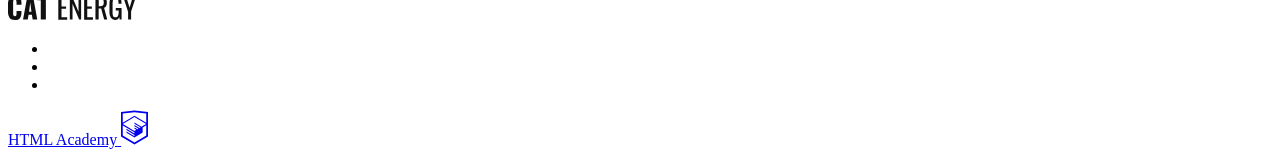
==== commit 763ba928: "Module5 task3 (#8) * изменяет head  * Merge branch 'master' into module5-task1  * Корректирует main-" ====
--- a/source/index.html
+++ b/source/index.html
@@ -23,7 +23,7 @@
 <body class="page__body">
   <header class="main-header">
     <div class="main-header__container">
-      <a class="main-header__logo logo" href="/">
+      <a class="main-header__logo logo" href="index.html">
         <picture>
           <source width="70" height="59" type="image/svg+xml" media="(min-width: 1440px)" srcset="images/logo-desktop.svg">
           <source width="60" height="50" type="image/svg+xml" media="(min-width: 768px)" srcset="images/logo-tablet.svg">
@@ -43,7 +43,7 @@
       <div class="main-navigation__wrapper">
         <ul class="main-navigation__list site-list main-navigation__list--close">
           <li class="site-list__item site-list__item--active">
-            <a class="main-navigation__link main-navigation__link--index main-navigation__link--current" href="/">Главная</a>
+            <a class="main-navigation__link main-navigation__link--index main-navigation__link--current" href="index.html">Главная</a>
           </li>
           <li class="site-list__item">
             <a class="main-navigation__link main-navigation__link--index" href="catalog.html">Каталог продукции</a>
@@ -57,6 +57,7 @@
   </header>
 
   <main class="main-container">
+
     <section class="promo">
       <div class="promo__wrapper">
         <h1 class="promo__title title">Функциональное<br>питание для котов</h1>
@@ -74,6 +75,7 @@
         <a class="promo__link button text-boxes" href="#">Подобрать программу</a>
       </div>
     </section>
+
     <section class="programs container container-padding">
       <div class="programs__wrapper">
         <h2 class="visually-hidden">Программы питания</h2>
@@ -81,9 +83,7 @@
           <li class="programs__item programs__item--loss">
             <h3 class="programs__title">Похудение</h3>
             <p class="programs__description">
-              Ваш кот весит больше собаки и почти утратил способность
-              лазить по деревьям? Пора на диету! Cat Energy Slim поможет
-              вашему питомцу сбросить лишний вес.
+              Ваш кот весит больше собаки и почти утратил способность лазить по деревьям? Пора на диету! Cat Energy Slim поможет вашему питомцу сбросить лишний вес.
             </p>
             <a class="programs__link" href="#">
               Kаталог slim
@@ -92,9 +92,7 @@
           <li class="programs__item programs__item--gain">
             <h3 class="programs__title programs__title--gain">Набор массы</h3>
             <p class="programs__description">
-              Заработать авторитет среди дворовых котов и даже собак?
-              Серия Cat Energy Pro поможет вашему коту нарастить
-              необходимые мышцы!
+              Заработать авторитет среди дворовых котов и даже собак? Серия Cat Energy Pro поможет вашему коту нарастить необходимые мышцы!
             </p>
             <a class="programs__link" href="#">
               Каталог pro
@@ -104,42 +102,40 @@
       </div>
     </section>
 
-    <section class="advantages">
-      <h2 class="advantages__title">как это работает</h2>
-      <ul class="advantages__list">
-        <li class="advantages__item">
-          <img src="#" width="60" height="60" alt="Листочек">
-          <p class="advantages__paragraph">Функциональное питание
-            содержит только полезные
-            питательные вещества.</p>
-        </li>
-        <li class="advantages__item">
-          <img src="#" width="60" height="60" alt="Водичка-пузырьки">
-          <p class="advantages__paragraph">Выпускается в виде порошка,
-            который нужно лишь залить
-            кипятком и готово.</p>
-        </li>
-        <li class="advantages__item">
-          <img src="#" width="60" height="60" alt="Столовые приборы">
-          <p class="advantages__paragraph">Замените один-два приема
-            обычной еды на наше
-            функциональное питание.</p>
-        </li>
-        <li class="advantages__item">
-          <img src="#" width="60" height="60" alt="Будильник">
-          <p class="advantages__paragraph">Уже через месяц наслаждайтесь изменениями к лучшему вашего питомца!</p>
-        </li>
-      </ul>
-    </section>
-    <section class=" example">
+    <section class="guide container container-padding">
+      <div class="guide__wrapper">
+        <h2 class="guide__title title-second">Как это работает</h2>
+        <ul class="guide__list">
+          <li class="guide__item guide__item--nutrients  enumerator">
+            <p class="guide__description">
+              Функциональное питание содержит только полезные питательные вещества.
+            </p>
+          </li>
+          <li class="guide__item guide__item--powder  enumerator">
+            <p class="guide__description">
+              Выпускается в виде порошка, который нужно лишь залить кипятком и готово.
+            </p>
+          </li>
+          <li class="guide__item guide__item--replacement enumerator">
+            <p class="guide__description">
+              Замените один-два приема обычной еды на наше функциональное питание.
+            </p>
+          </li>
+          <li class="guide__item guide__item--change  enumerator">
+            <p class="guide__description">
+              Уже через месяц наслаждайтесь изменениями к лучшему вашего питомца!
+            </p>
+          </li>
+        </ul>
+      </div>
+    </section>
+
+    <section class="example">
       <div class="example__wrapper">
         <div class="example__background container container-padding">
           <h2 class="example__title title-second">Живой пример</h2>
           <p class="example__text">
-            Борис сбросил 5 кг за 2 месяца, просто заменив свой
-            обычный корм на Cat Energy Slim. Отличный результат
-            без изнуряющих тренировок! При этом он не менял своих
-            привычек и по-прежнему спит по 16 часов в день.
+            Борис сбросил 5 кг за 2 месяца, просто заменив свой обычный корм на Cat Energy Slim. Отличный результат без изнуряющих тренировок! При этом он не менял своих привычек и по-прежнему спит по 16 часов в день.
           </p>
           <div class="example__line">
             <div class="example__list">
@@ -155,6 +151,7 @@
             <p class="example__cost">Затраты на питание: <span class="example__price">15 000 РУБ.</span></p>
           </div>
         </div>
+
         <div class="slider">
           <div class="slider__container">
             <ul class="slider__images">
@@ -183,9 +180,11 @@
             </div>
           </div>
         </div>
+
       </div>
     </section>
   </main>
+
   <footer class="main-footer">
     <section class="contacts">
       <h2 class="visually-hidden">Контакты</h2>
@@ -203,6 +202,7 @@
       </div>
       <div class="contacts__map" id="map" style="width:100%; height:400px"></div>
     </section>
+
     <div class="main-footer__wrapper container container-padding">
       <a class="main-footer__logo logo" href="/" aria-label="Логотип Cat Energy">
         <img class="logo__text" src="images/logo-text.svg" width="128" height="24" alt="Товарный знак компании Cat Energy">
@@ -232,6 +232,7 @@
       </div>
     </div>
   </footer>
+
   <script src="scripts/script.js"></script>
 </body>
 
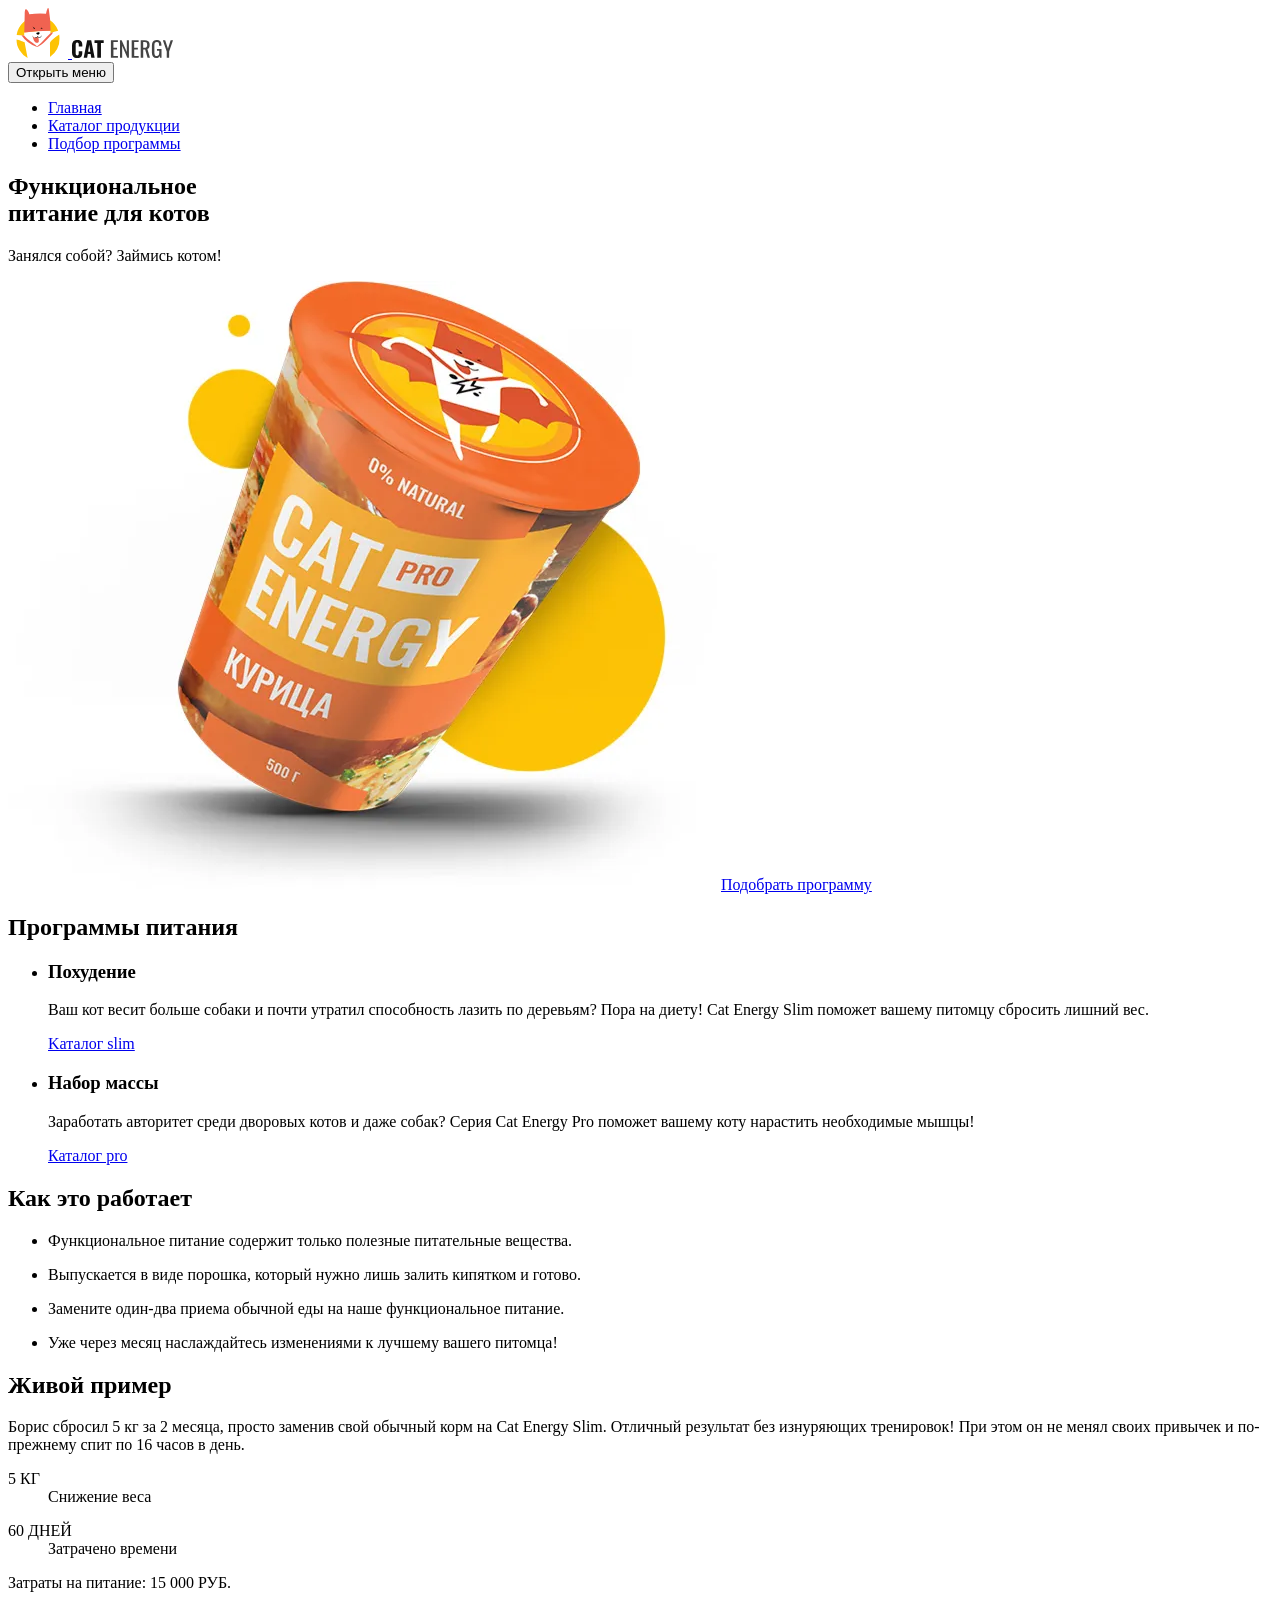
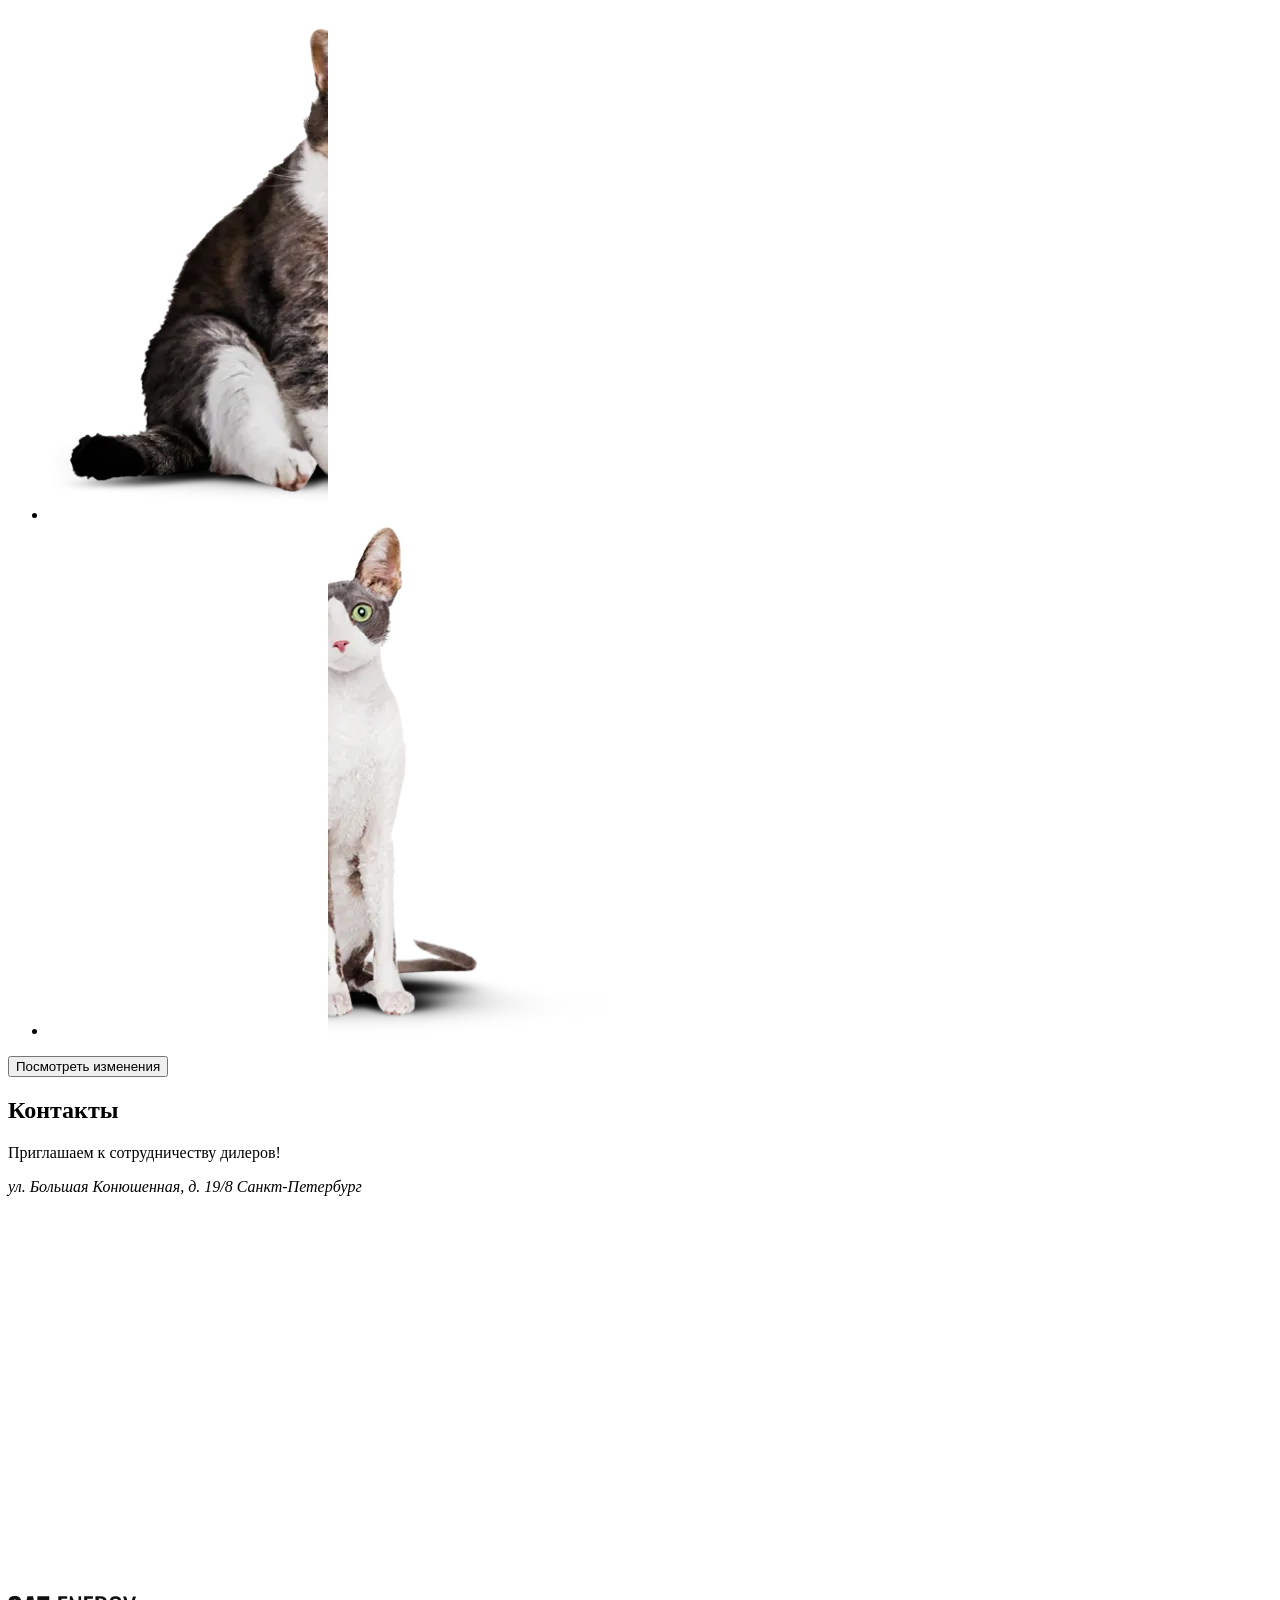
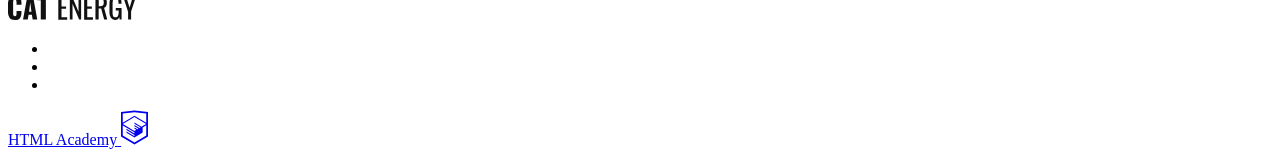
==== commit ead2cba6: "Module7 task2 (#11) * Вносит правки в index.js  * Правит меню" ====
--- a/source/index.html
+++ b/source/index.html
@@ -36,6 +36,7 @@
         </picture>
       </a>
     </div>
+
     <nav class="main-navigation main-navigation--closed main-navigation--nojs">
       <button class="main-navigation__toggle" type="button" aria-label="Main nav">
         <span class="visually-hidden">Открыть меню</span>
@@ -43,7 +44,7 @@
       <div class="main-navigation__wrapper">
         <ul class="main-navigation__list site-list main-navigation__list--close">
           <li class="site-list__item site-list__item--active">
-            <a class="main-navigation__link main-navigation__link--index main-navigation__link--current" href="index.html">Главная</a>
+            <a class="main-navigation__link main-navigation__link--index main-navigation__link--current" href="/">Главная</a>
           </li>
           <li class="site-list__item">
             <a class="main-navigation__link main-navigation__link--index" href="catalog.html">Каталог продукции</a>
@@ -54,6 +55,7 @@
         </ul>
       </div>
     </nav>
+
   </header>
 
   <main class="main-container">
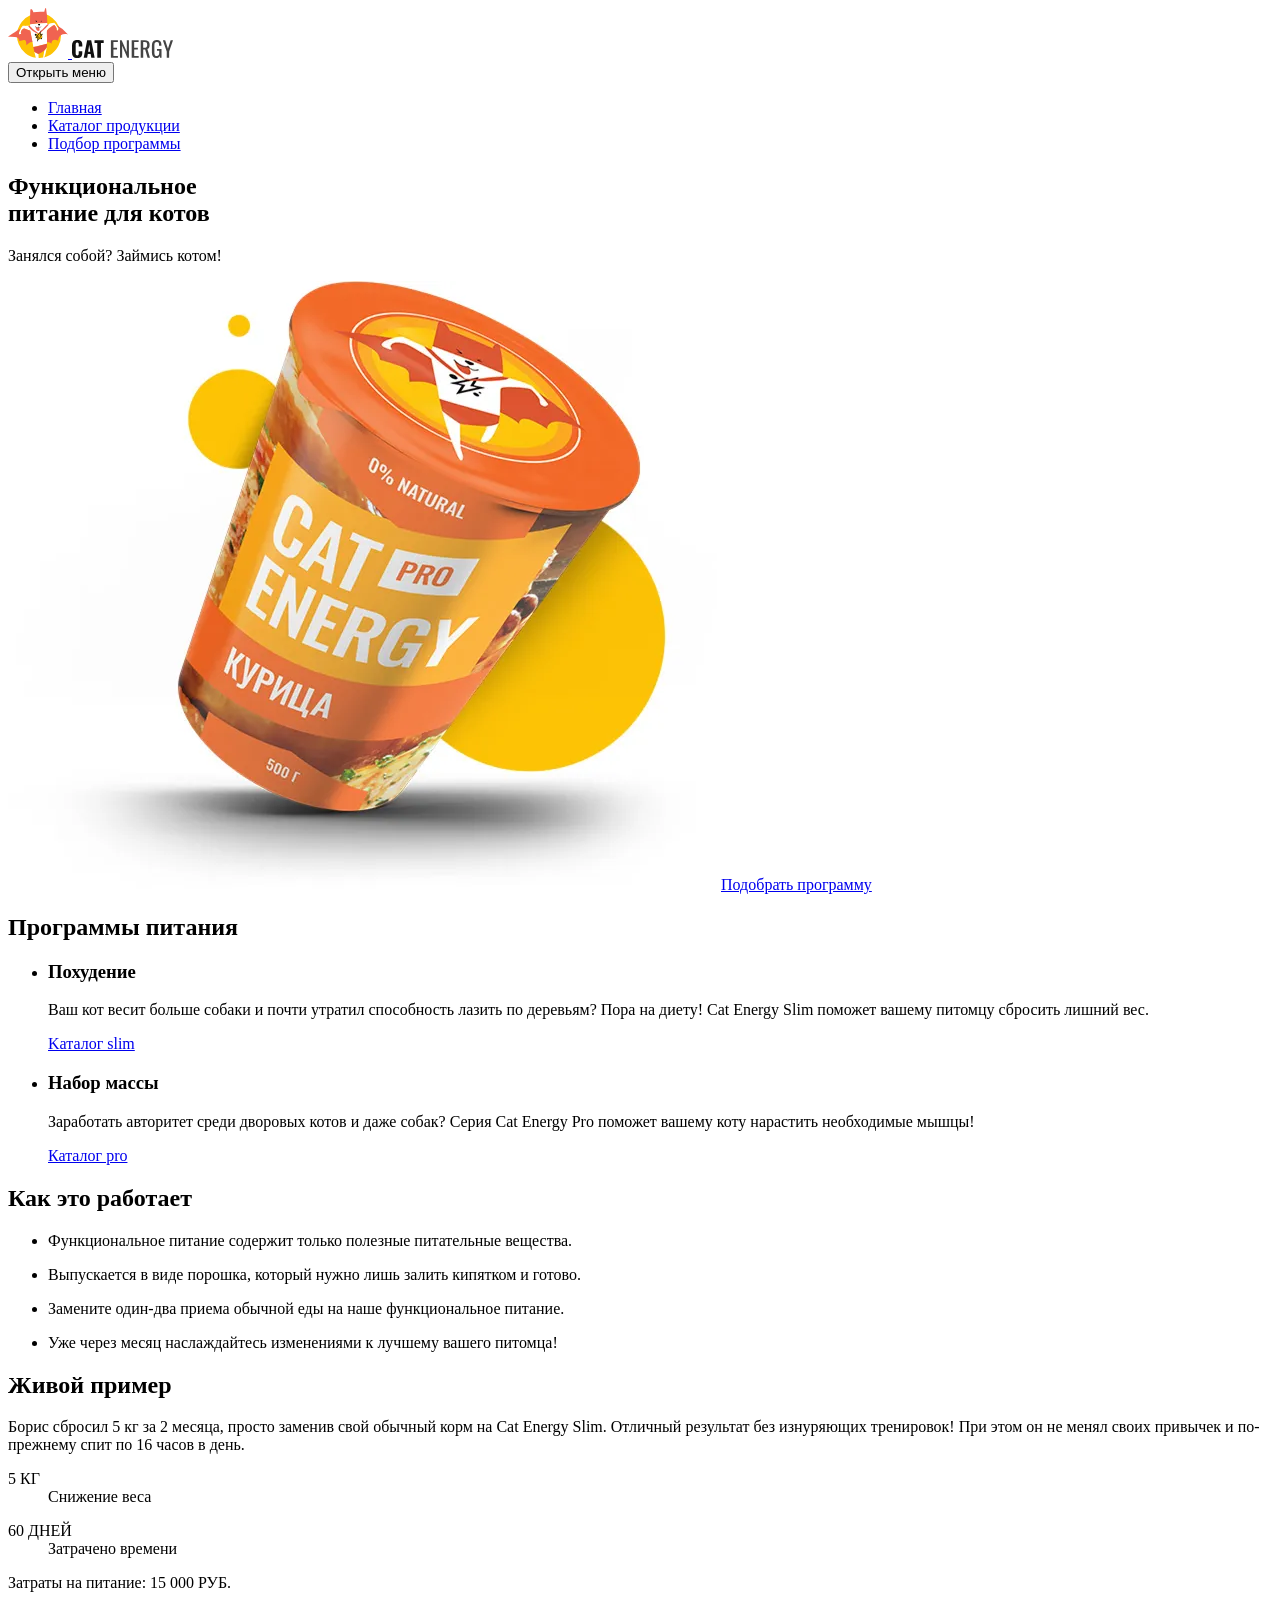
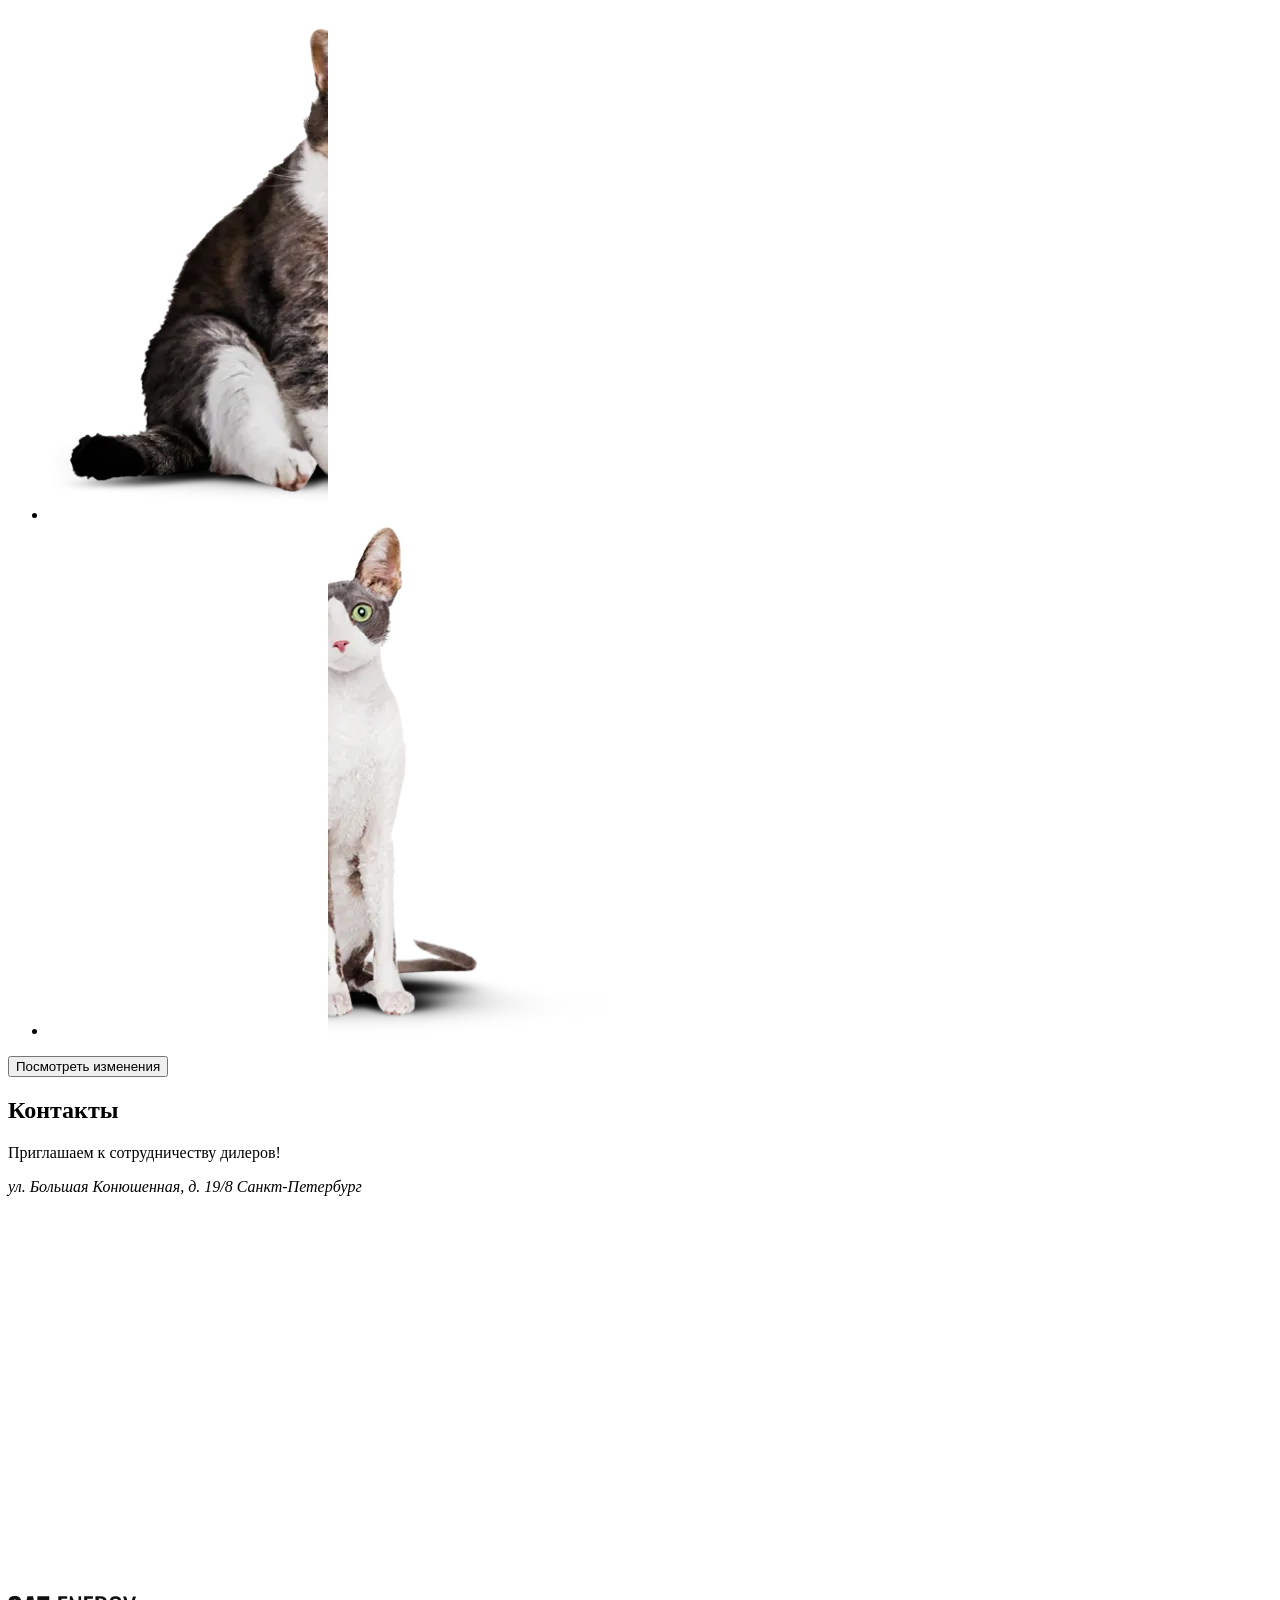
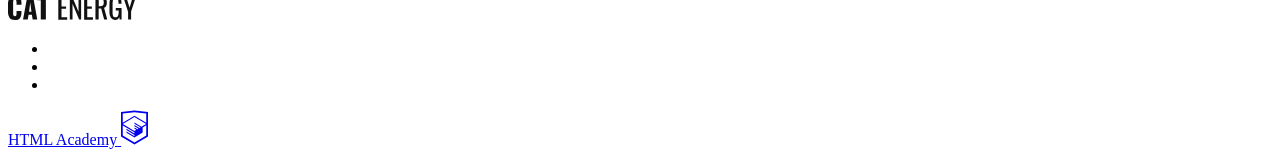
==== commit 7311fed9: "Module7 task4 (#12) * Вносит правки в index.js  * Правит меню  * Правит ссылку в лого" ====
--- a/source/index.html
+++ b/source/index.html
@@ -23,7 +23,7 @@
 <body class="page__body">
   <header class="main-header">
     <div class="main-header__container">
-      <a class="main-header__logo logo" href="index.html">
+      <a class="main-header__logo logo" href="/">
         <picture>
           <source width="70" height="59" type="image/svg+xml" media="(min-width: 1440px)" srcset="images/logo-desktop.svg">
           <source width="60" height="50" type="image/svg+xml" media="(min-width: 768px)" srcset="images/logo-tablet.svg">
